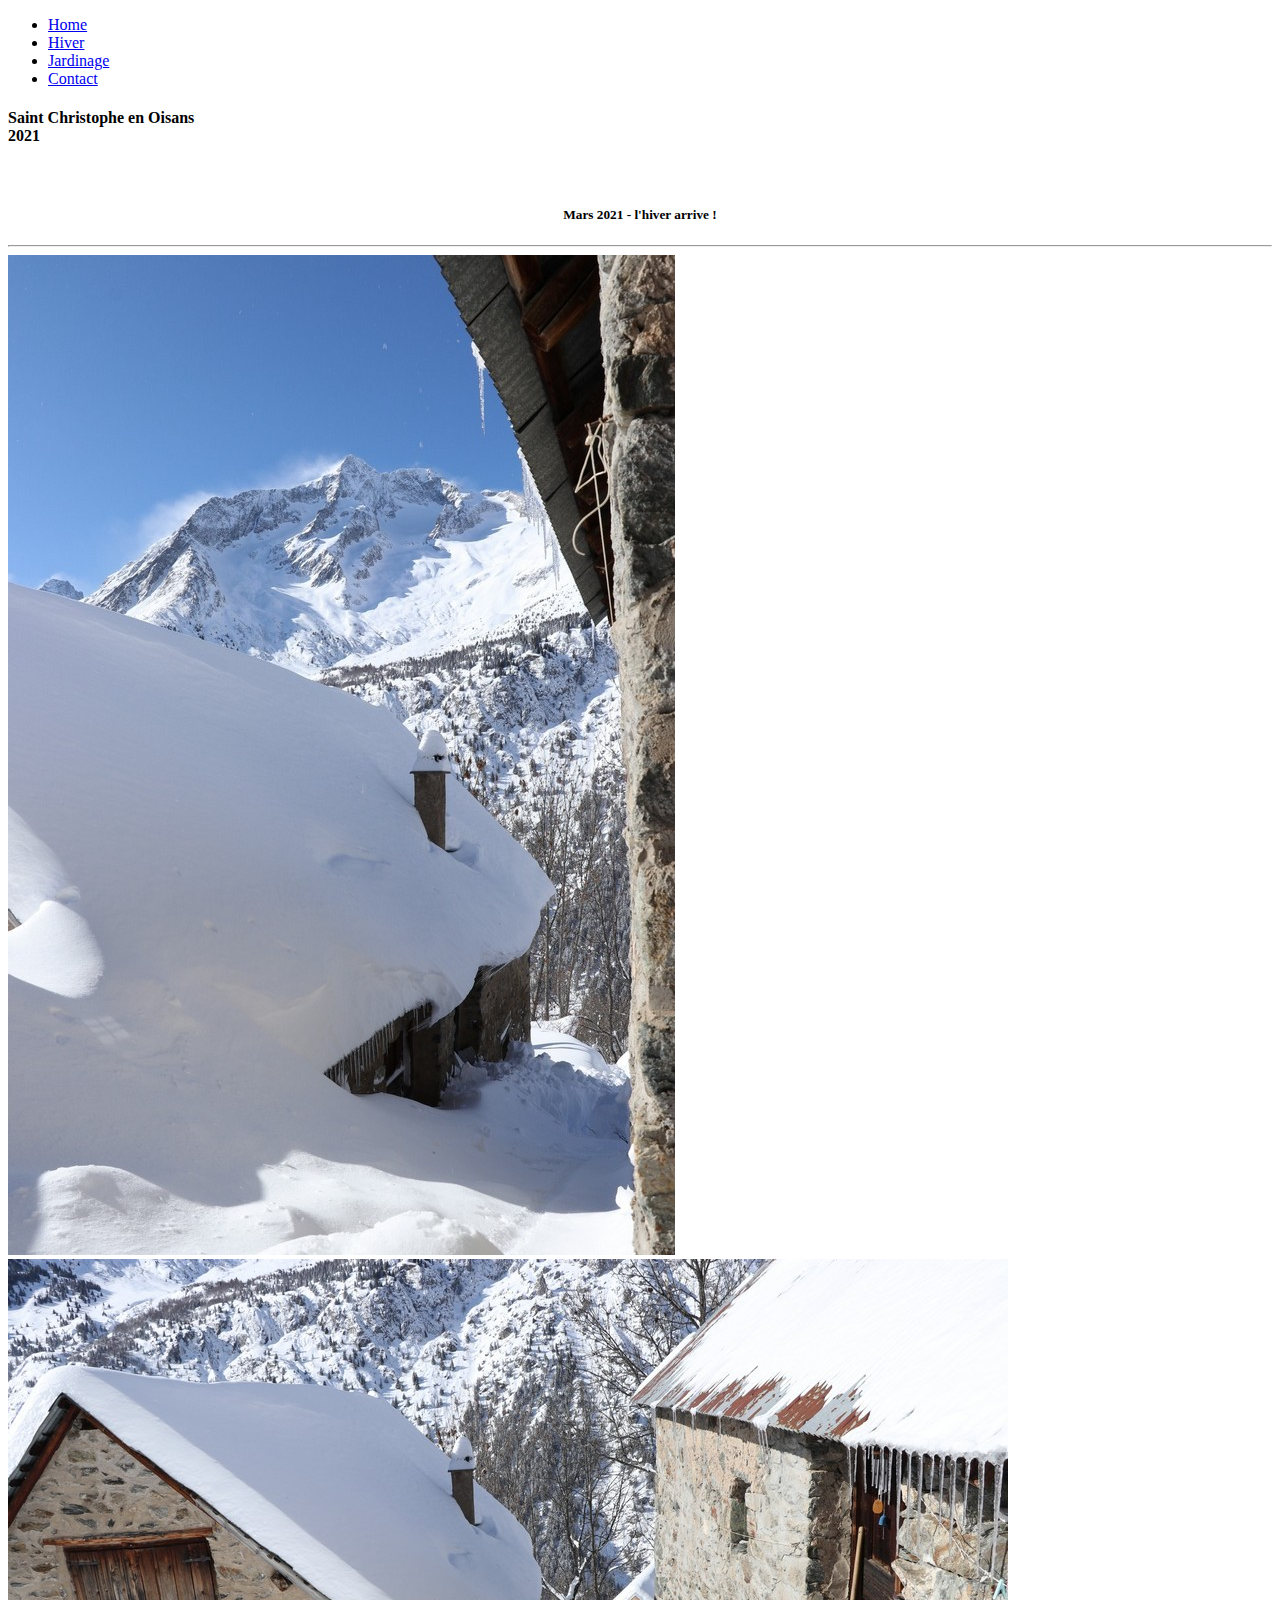
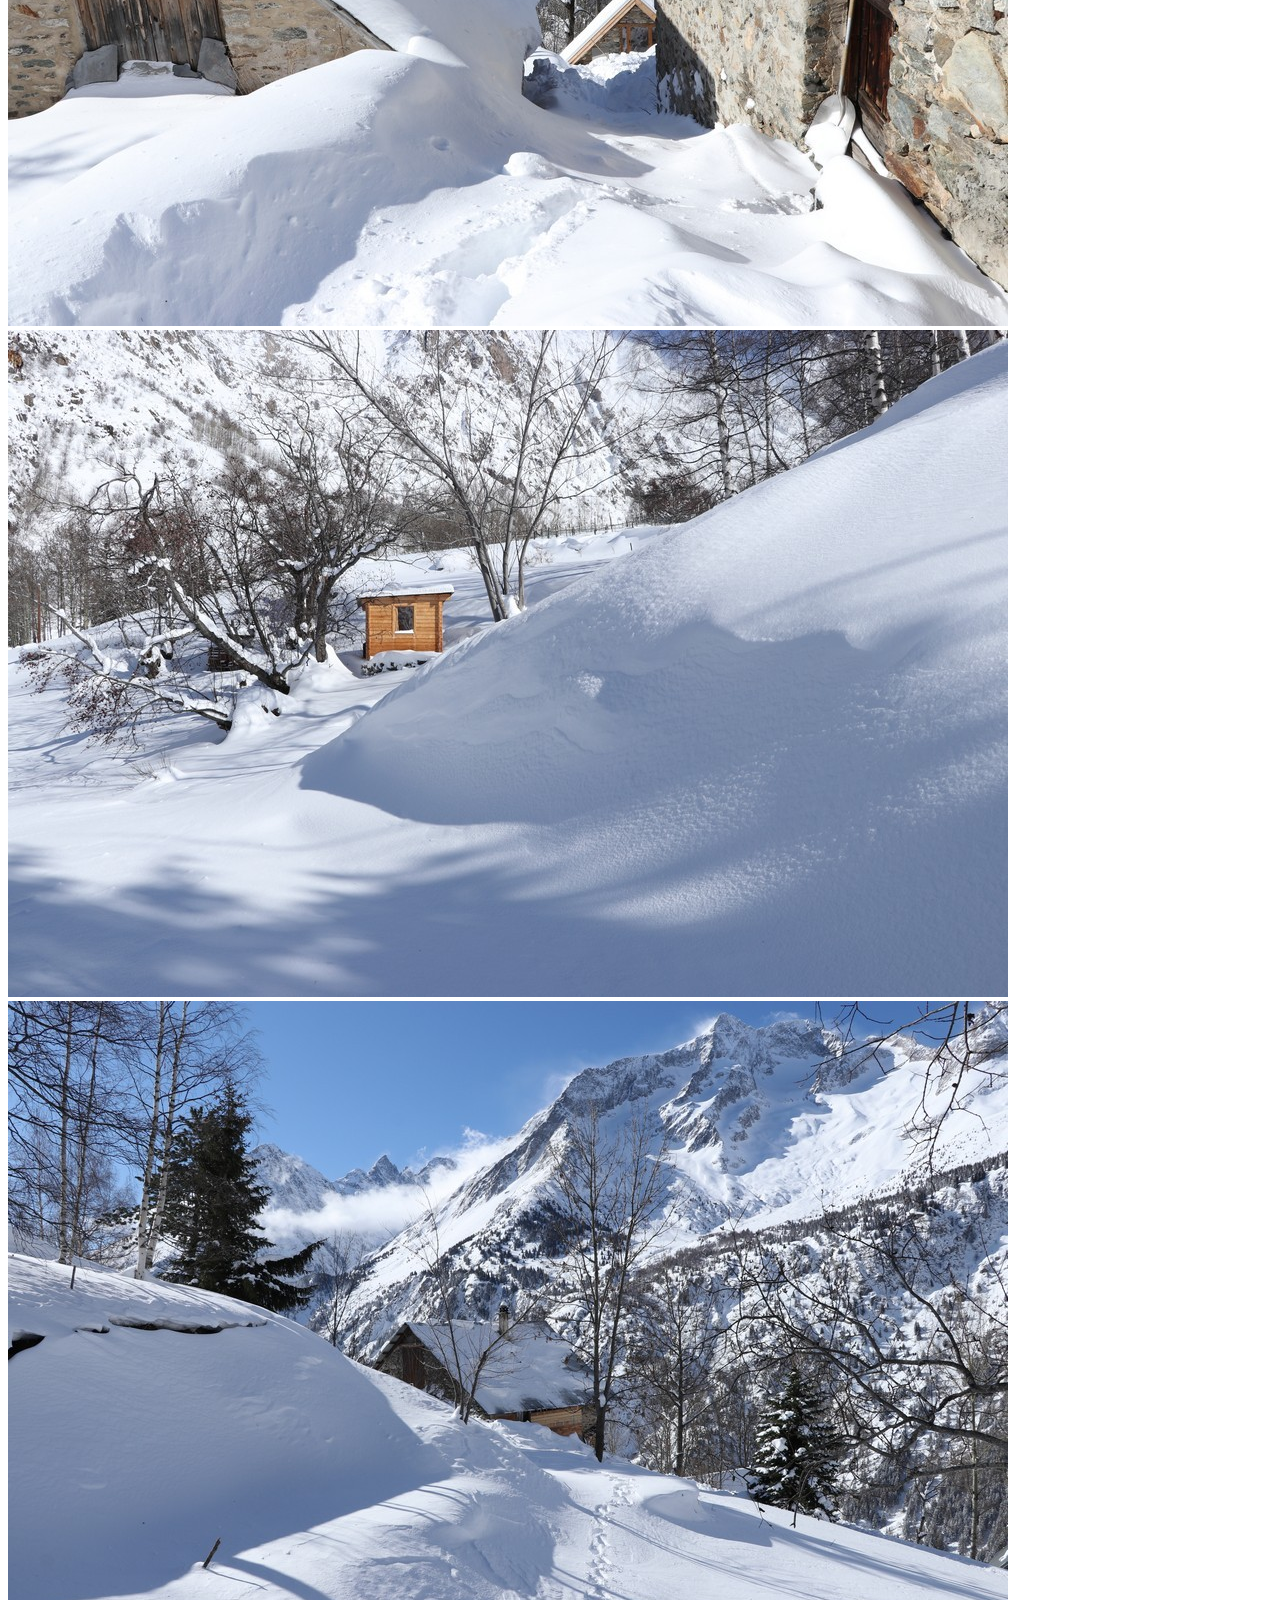
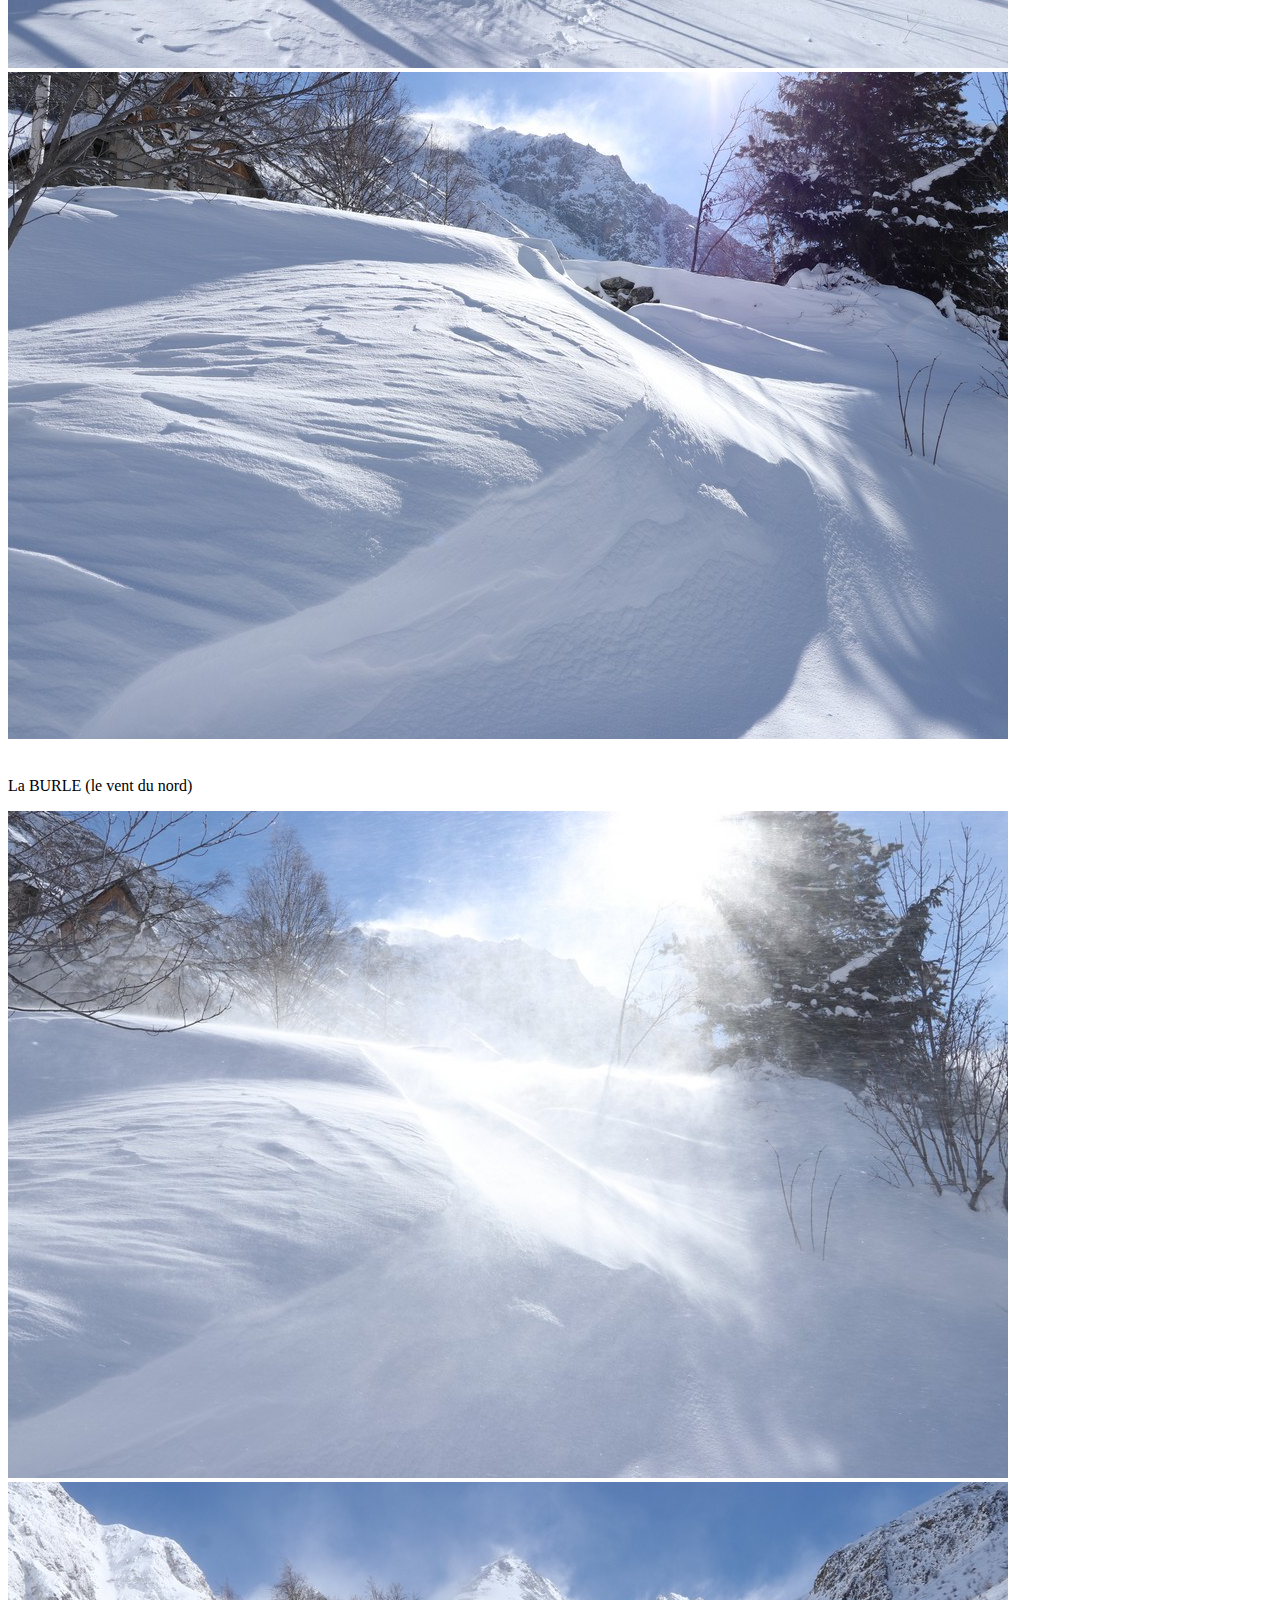
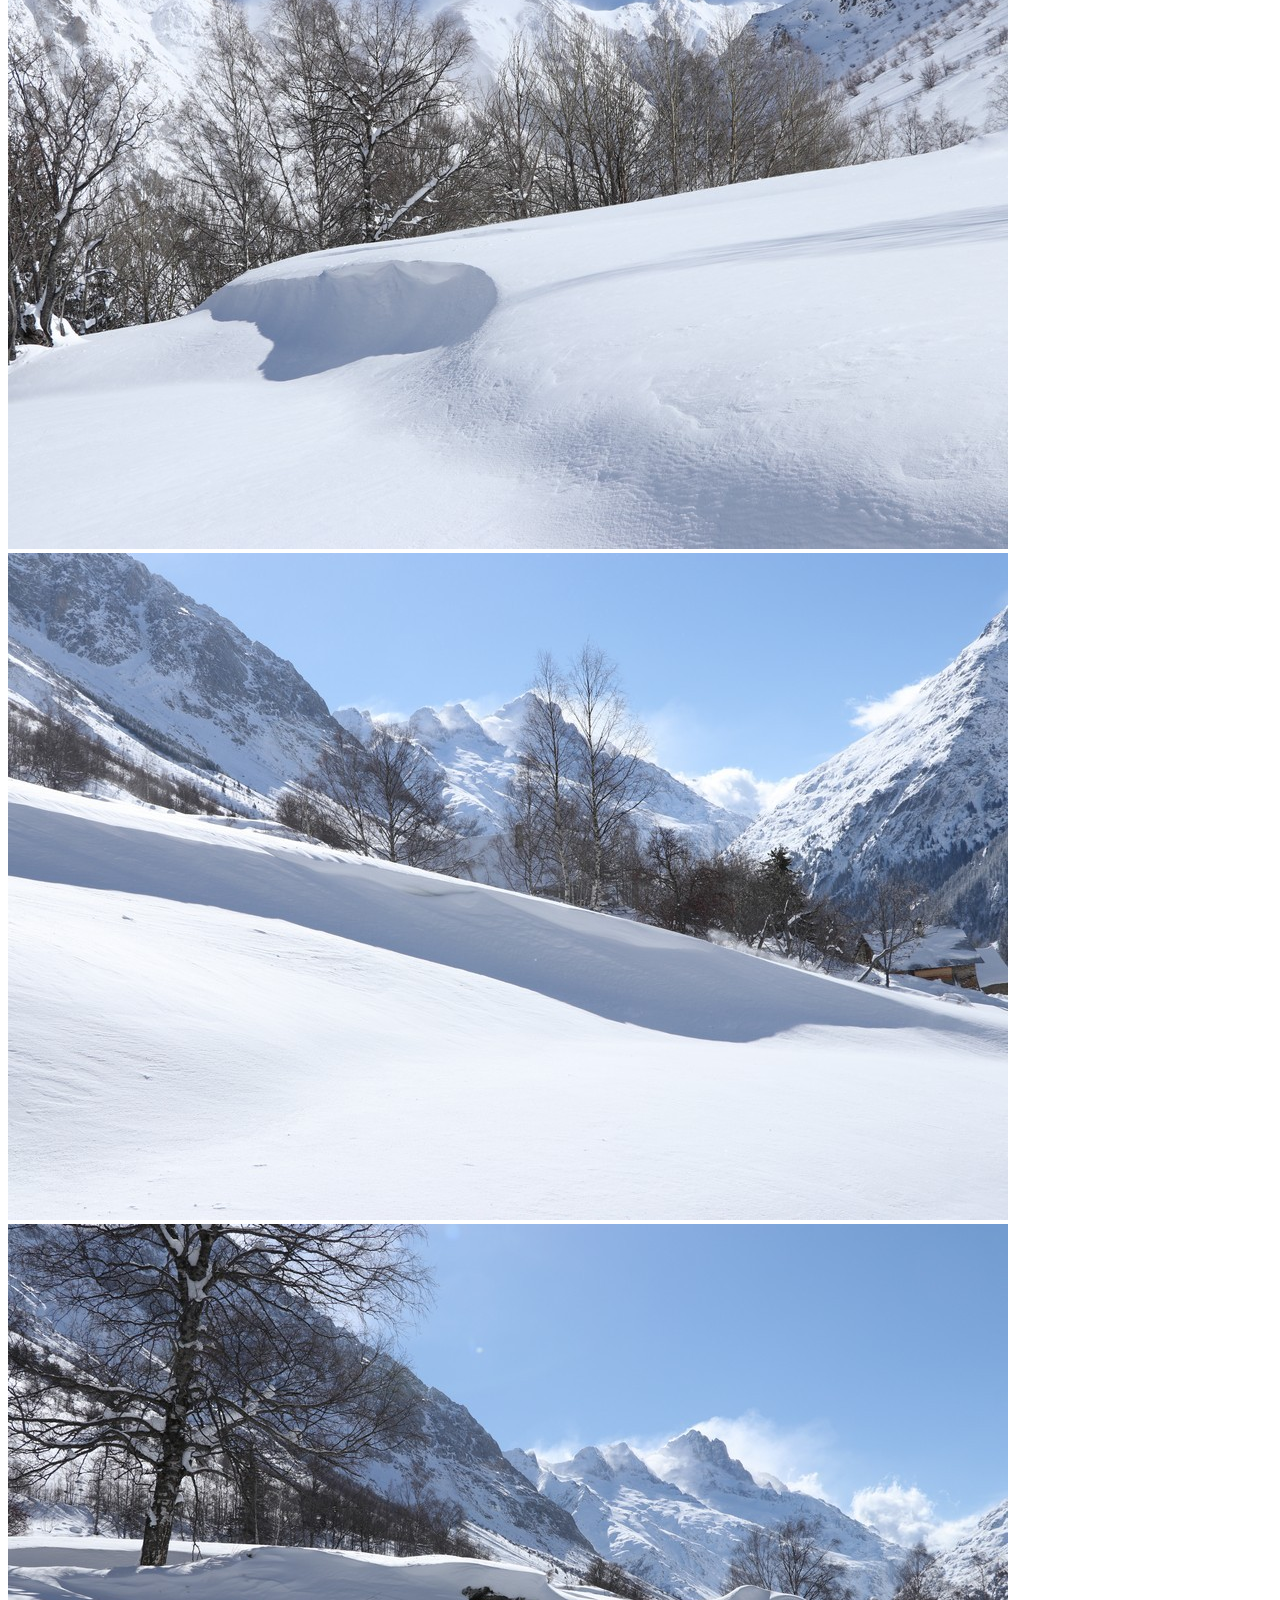
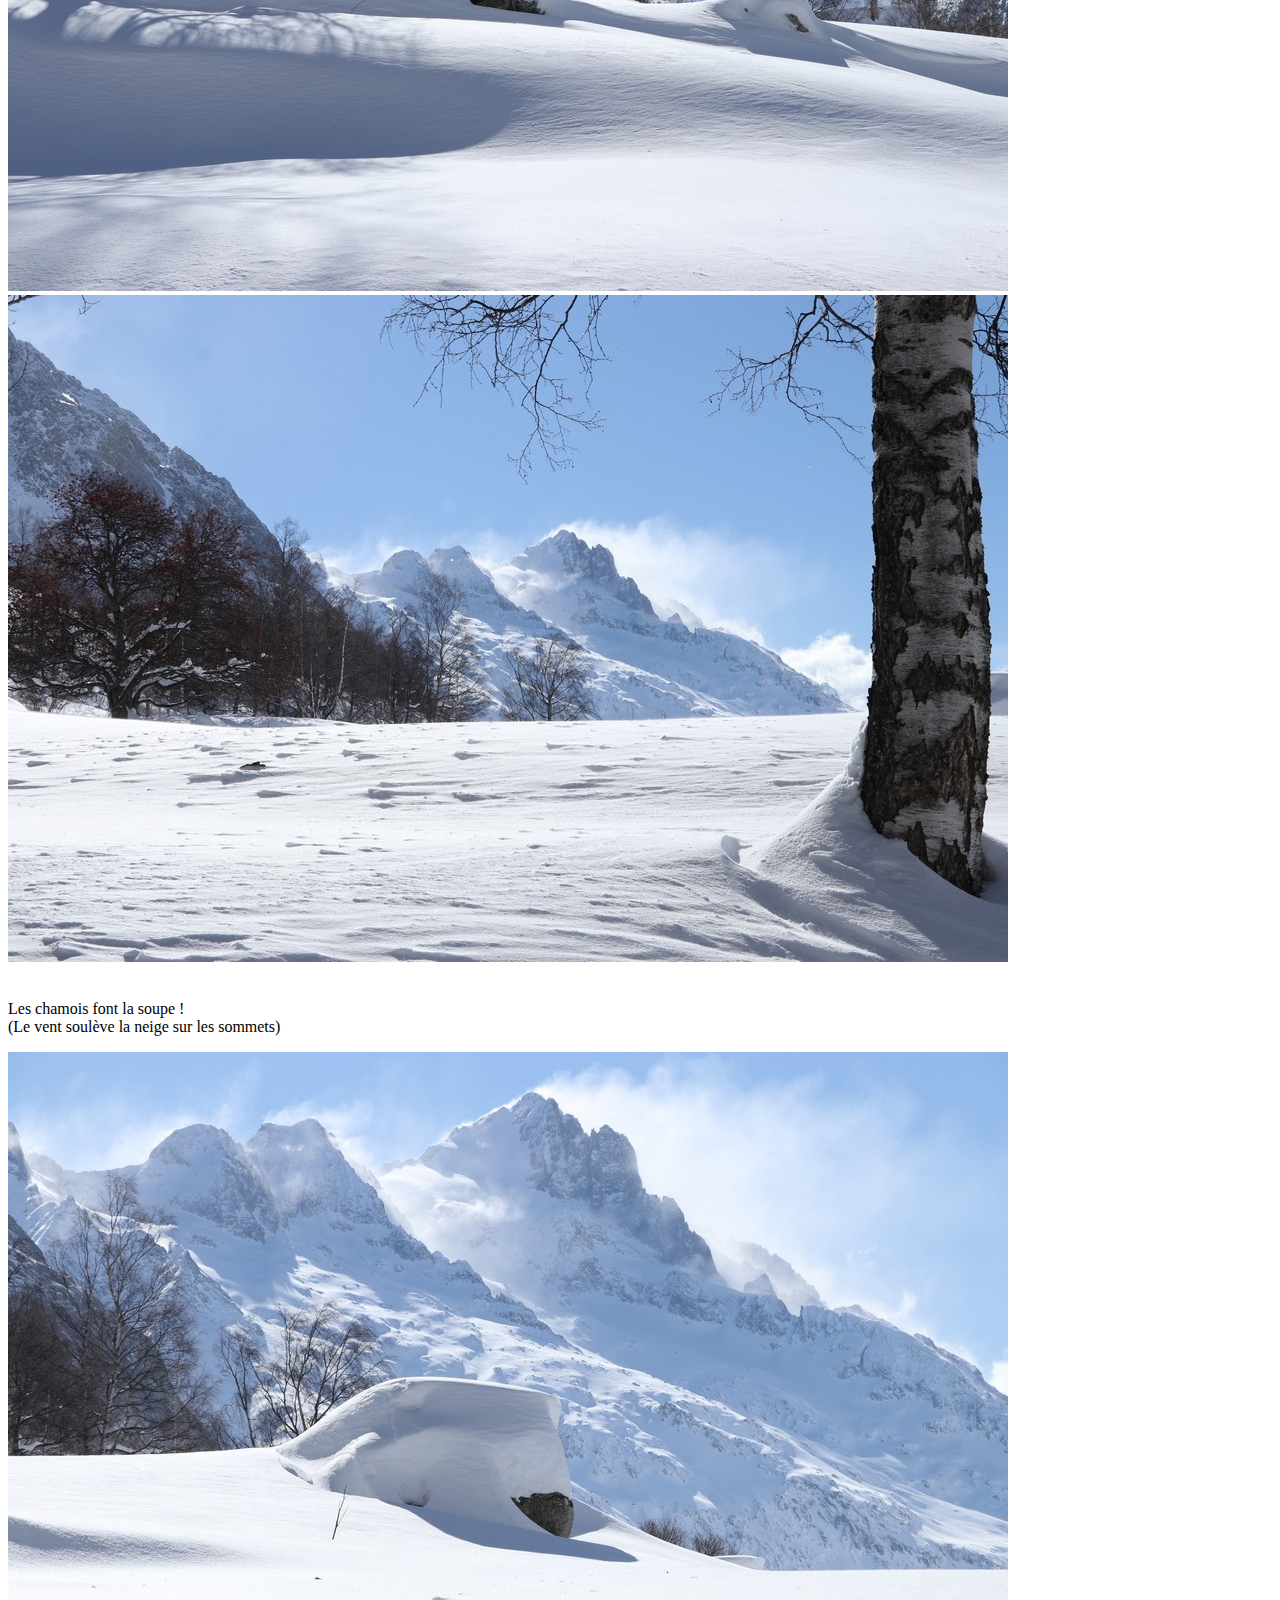
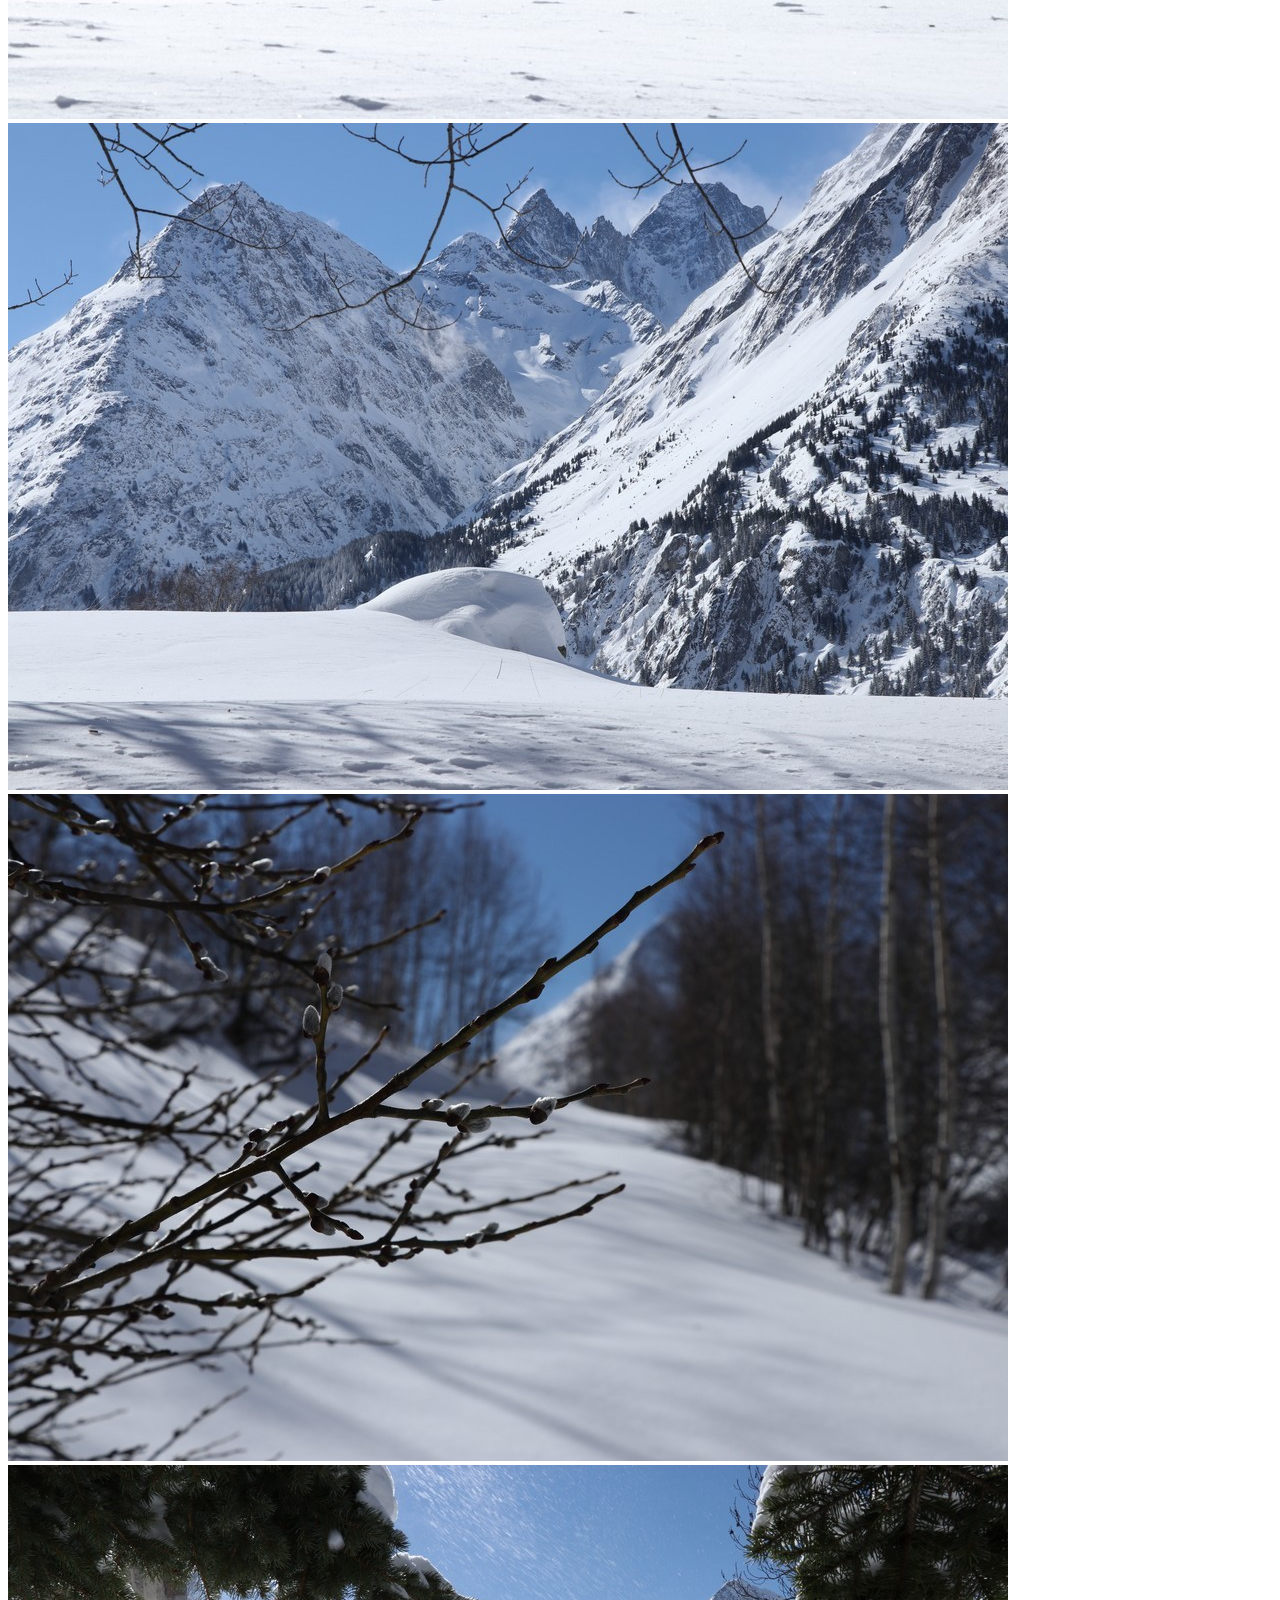
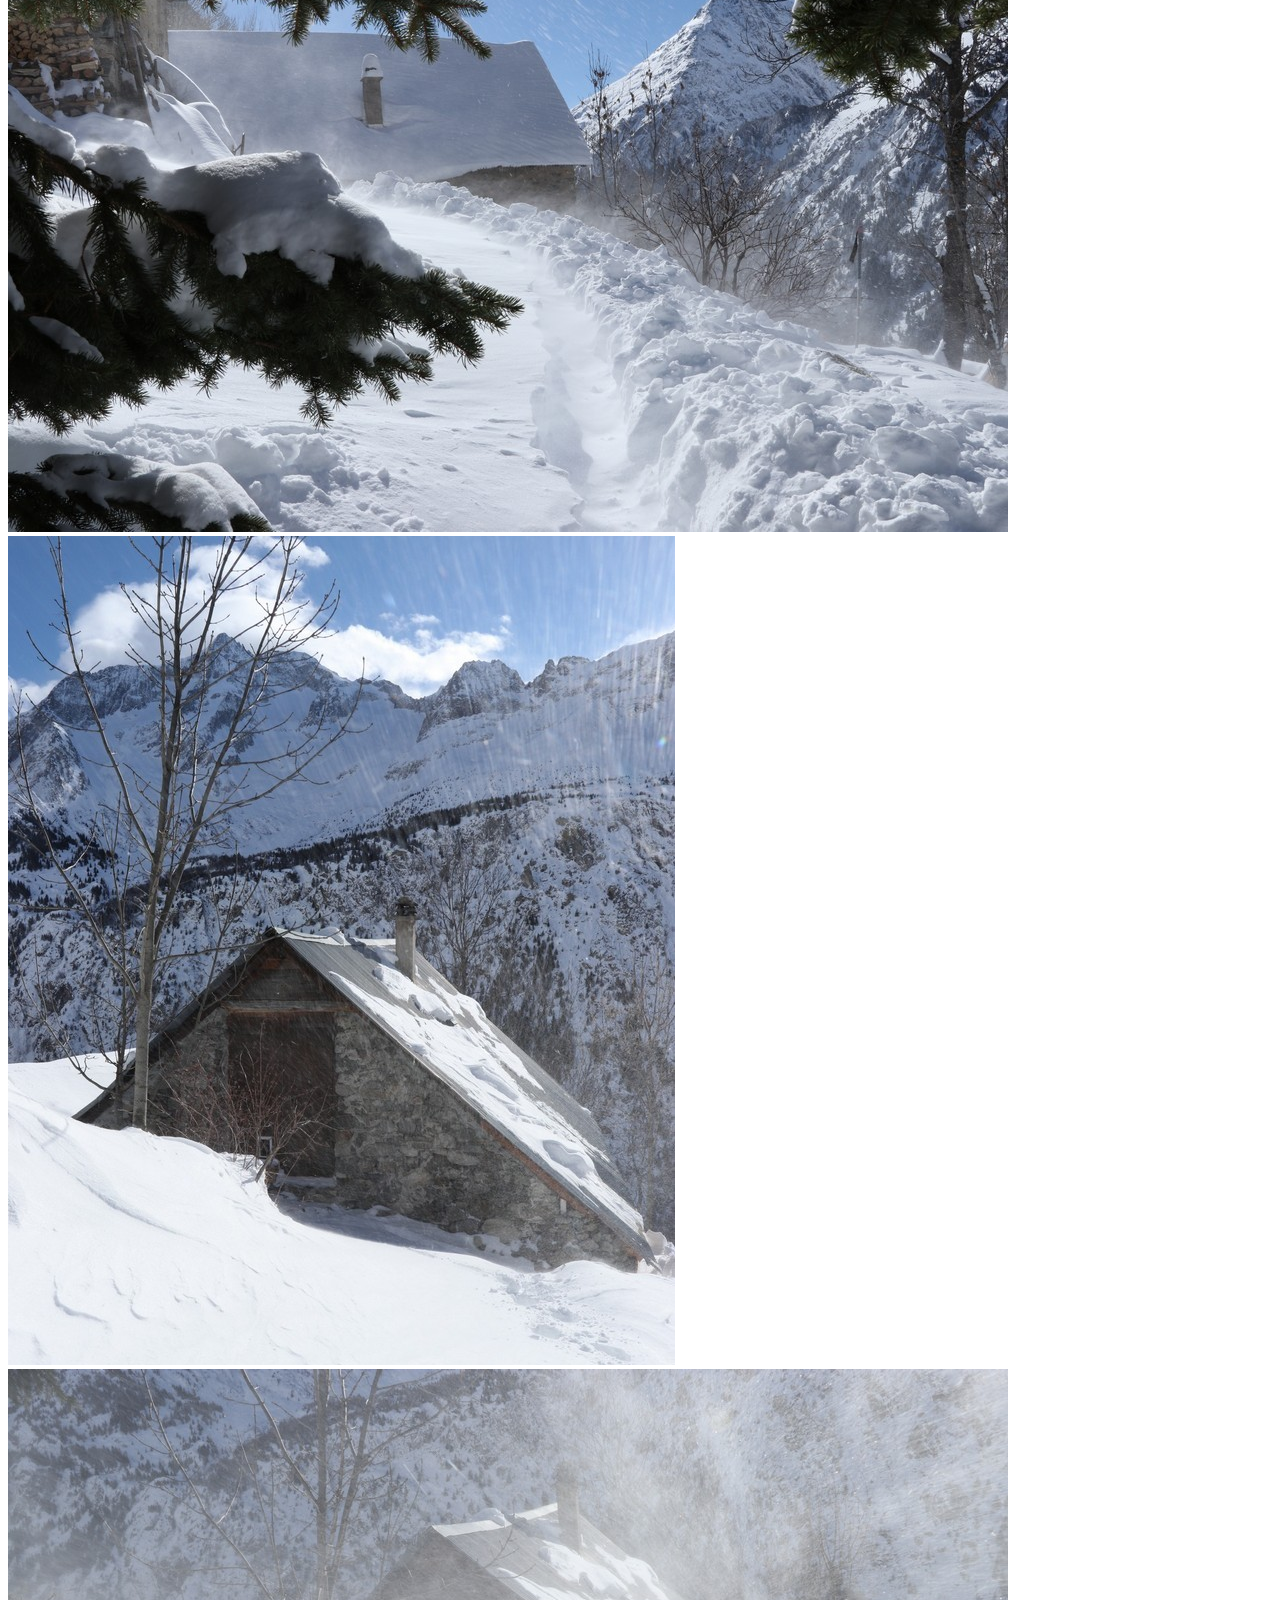
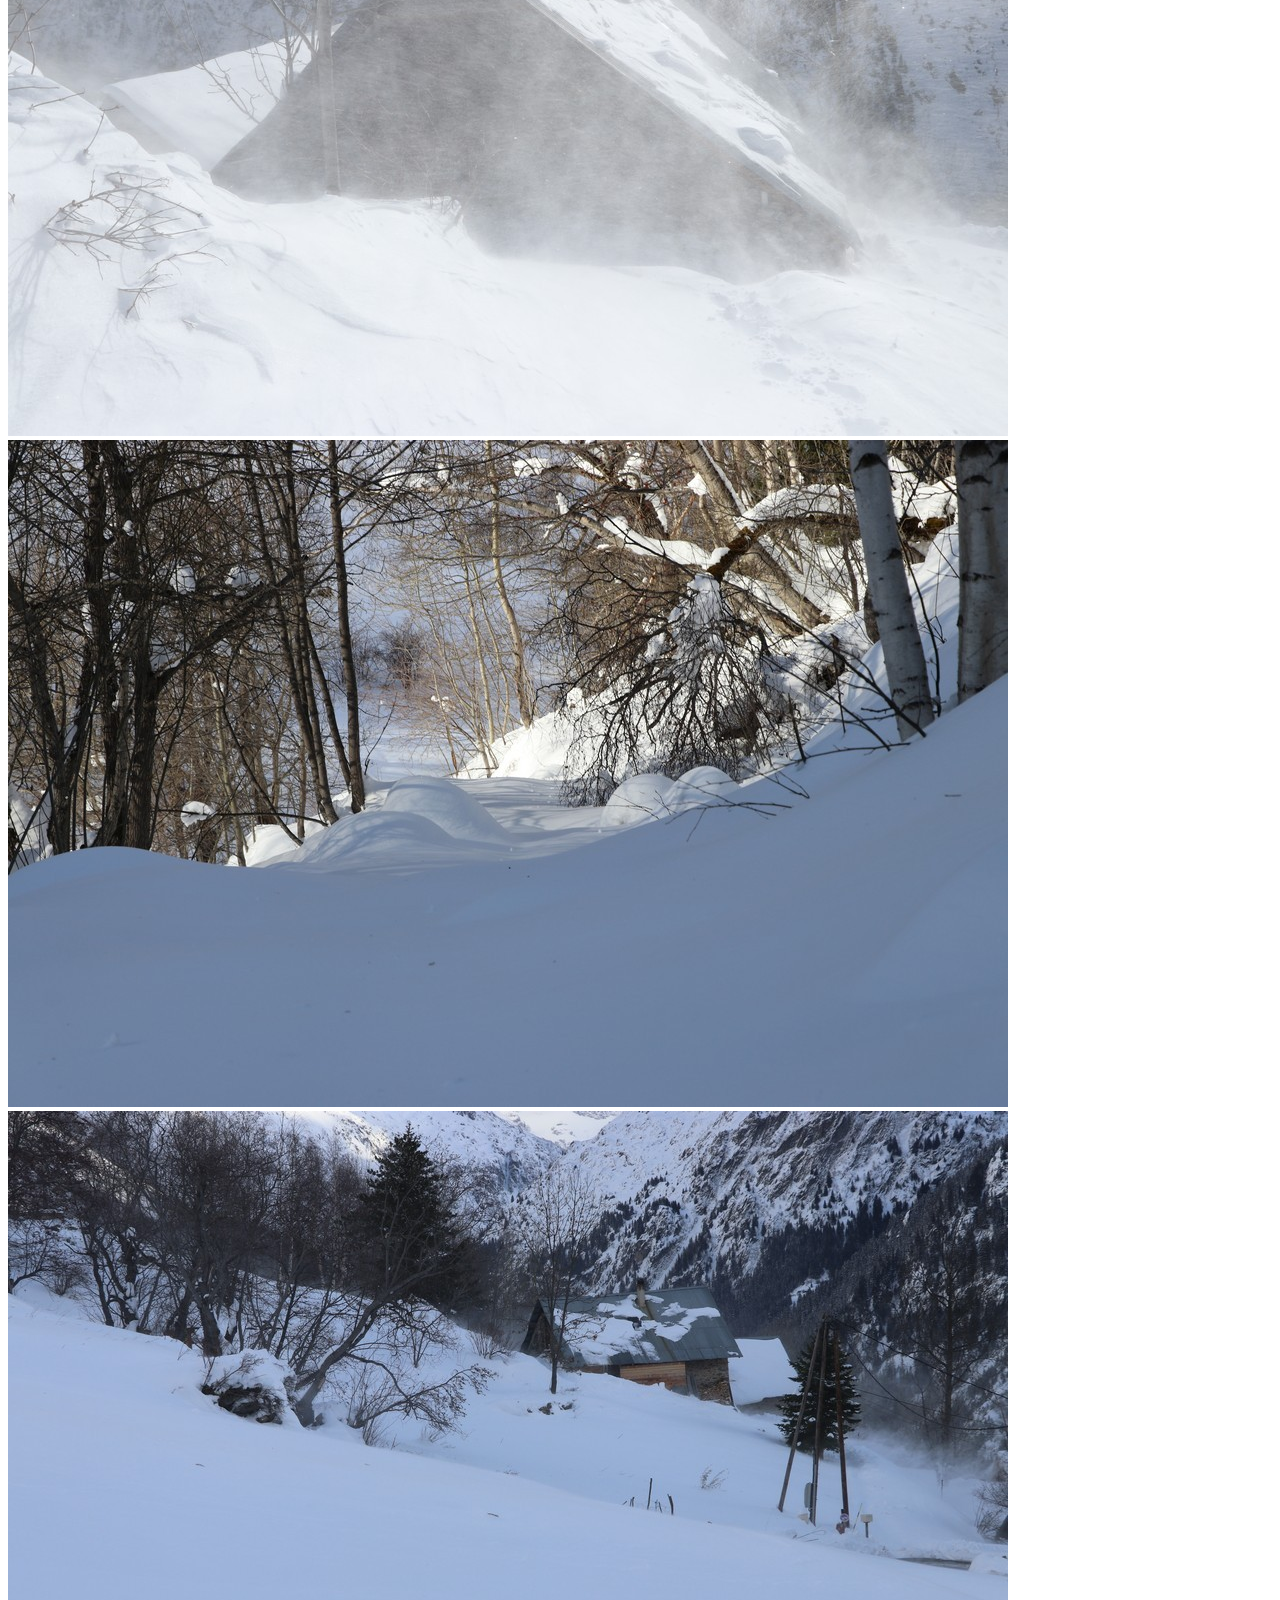
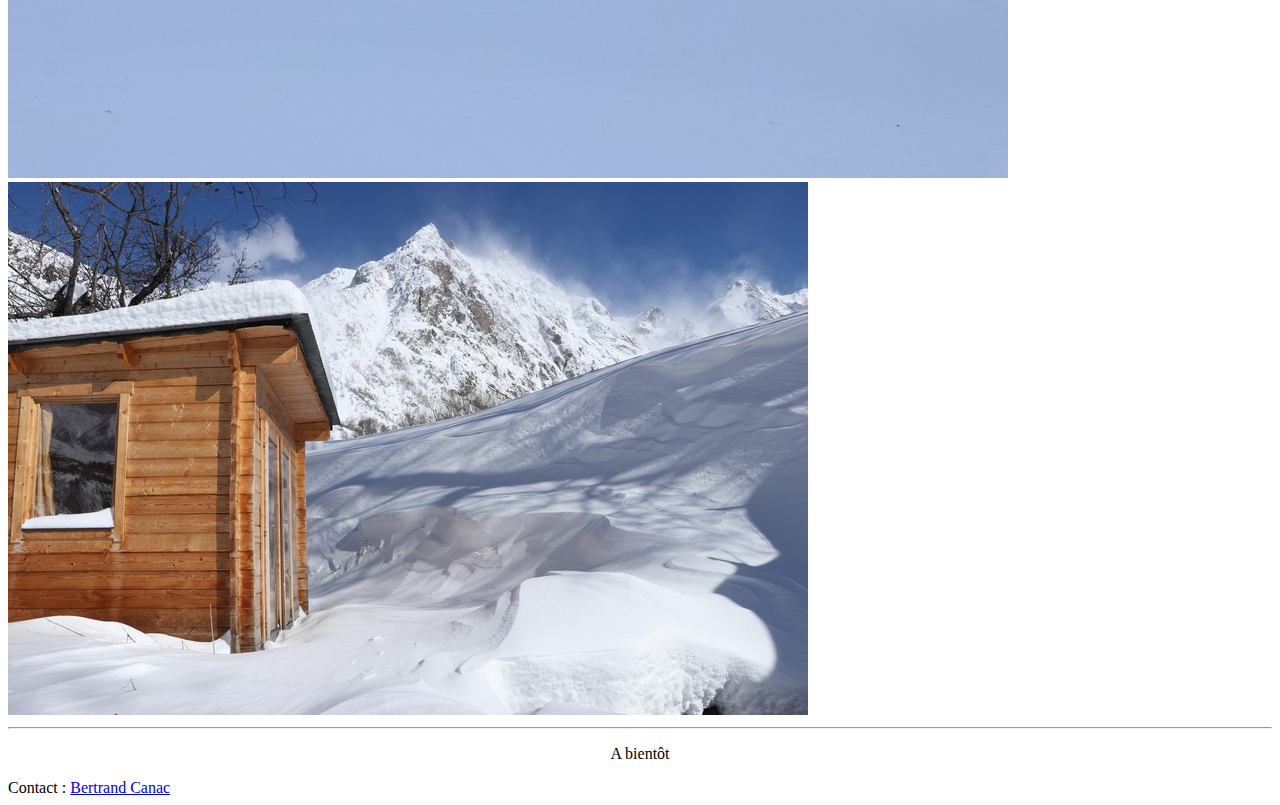
==== hiver.html @ cbe98013 "Add files via upload" ====
<!DOCTYPE html>
<html lang="en">
<head>

  <!-- Basic Page Needs
  –––––––––––––––––––––––––––––––––––––––––––––––––– -->
  <meta charset="utf-8">
  <title>Hiver</title>
  <meta name="description" content="">
  <meta name="author" content="">

  <!-- Mobile Specific Metas
  –––––––––––––––––––––––––––––––––––––––––––––––––– -->
  <meta name="viewport" content="width=device-width, initial-scale=1">

  <!-- FONT
  –––––––––––––––––––––––––––––––––––––––––––––––––– -->
  <link href="//fonts.googleapis.com/css?family=Raleway:400,300,600" rel="stylesheet" type="text/css">

  <!-- CSS
  –––––––––––––––––––––––––––––––––––––––––––––––––– -->
  <link rel="stylesheet" href="css/normalize.css">
  <link rel="stylesheet" href="css/skeleton.css">
  <link rel="stylesheet" href="css/style.css">

  <!-- Favicon
  –––––––––––––––––––––––––––––––––––––––––––––––––– -->
  <link rel="icon" type="image/png" href="images/favicon.png">

</head>
<body>

  <!-- Primary Page Layout
  –––––––––––––––––––––––––––––––––––––––––––––––––– -->
  <!-- <div class="container">
    <div class="row">
      <div class="one-half column" style="margin-top: 25%">
        <h4>Basic Page</h4>
        <p>This index.html page is a placeholder with the CSS, font and favicon. It's just waiting for you to add some content! If you need some help hit up the <a href="http://www.getskeleton.com">Skeleton documentation</a>.</p>
      </div>
    </div>
  </div> -->
  <header>
    <div class="band navigation">
      <nav class="container primary">
          <div class="twelve columns">
              <ul>
                  <li><a href="index.html">Home</a></li>
                  <li><a href="hiver.html">Hiver</a></li>
                  <li><a href="jardin.html">Jardinage</a></li>
                  <li><a href="#">Contact</a></li>
              </ul>
          </div>
      </nav>
  </div>
      <div class="row">
          <h4 class="hero-heading">Saint Christophe en Oisans
            <br>2021</h4>
          
    </header>
  </div>
  <div class="container" style="text-align: center;"> 
    <div class="row">
      <p>&nbsp;</p>
<h5>Mars 2021 - l'hiver arrive !</h5>
</div>
<hr>
</div>

    <div class="container">
      <div class="row">
        <div class="twelve columns">
          <img class="u-max-full-width" src="images/a1.jpg">
        </div>
      </div>
      <div class="row">
        <div class="twelve columns">
          <img class="u-max-full-width" src="images/a2.jpg">
        </div>
      </div>
      <div class="row">
        <div class="twelve columns">
          <img class="u-max-full-width" src="images/a3.jpg">
        </div>
      </div>
      <div class="row">
        <div class="twelve columns">
          <img class="u-max-full-width" src="images/a6.jpg">
        </div>
      </div>
      <div class="row">
        <div class="twelve columns">
          <img class="u-max-full-width" src="images/a8.jpg">
        </div>
      </div>
      <div class="row">
        <div class="two columns">
<p>&nbsp;
<br>La BURLE (le vent du nord)
</p>
        </div>
        <div class="ten columns">
          <img class="u-max-full-width" src="images/a10.jpg">
        </div>
      </div>
      <div class="row">
        <div class="twelve columns">
          <img class="u-max-full-width" src="images/a14.jpg">
        </div>
      </div>
      <div class="row">
        <div class="twelve columns">
          <img class="u-max-full-width" src="images/a15.jpg">
        </div>
      </div>
      <div class="row">
        <div class="twelve columns">
          <img class="u-max-full-width" src="images/a16.jpg">
        </div>
      </div>
      <div class="row">
        <div class="ten columns">
          <img class="u-max-full-width" src="images/a17.jpg">

        </div>
        <div class="two columns">
<p>&nbsp;
<br>Les chamois font la soupe !
  <br>(Le vent soulève la neige sur les sommets)
</p>
</div>
</div>
<div class="row">
  <div class="twelve columns">
    <img class="u-max-full-width" src="images/a18.jpg">
  </div>
</div>
<div class="row">
  <div class="twelve columns">
    <img class="u-max-full-width" src="images/a19.jpg">
  </div>
</div>
<div class="row">
  <div class="twelve columns">
    <img class="u-max-full-width" src="images/a20.jpg">
  </div>
</div>
<div class="row">
  <div class="twelve columns">
    <img class="u-max-full-width" src="images/a21.jpg">
  </div>
</div>
<div class="row">
  <div class="twelve columns">
    <img class="u-max-full-width" src="images/a22.jpg">
  </div>
</div>
<div class="row">
  <div class="twelve columns">
    <img class="u-max-full-width" src="images/a25.jpg">
  </div>
</div>
<div class="row">
  <div class="twelve columns">
    <img class="u-max-full-width" src="images/a29.jpg">
  </div>
</div>
<div class="row">
  <div class="twelve columns">
    <img class="u-max-full-width" src="images/a31.jpg">
  </div>
</div>
      <div class="row">

        <div class="twelve columns "><img class="u-max-full-width" src="images/h4.jpg"></div>
              </div>

      <div class="row" style="text-align: center;">
<hr><p>A bientôt</p>
        </div>
      </div>      
              </div>

      </div>
  </div>
  <footer>
    Contact : <a href="mailto:bertos@gmx.com">Bertrand Canac</a>
  </footer>
<!-- End Document
  –––––––––––––––––––––––––––––––––––––––––––––––––– -->
</body>
</html>
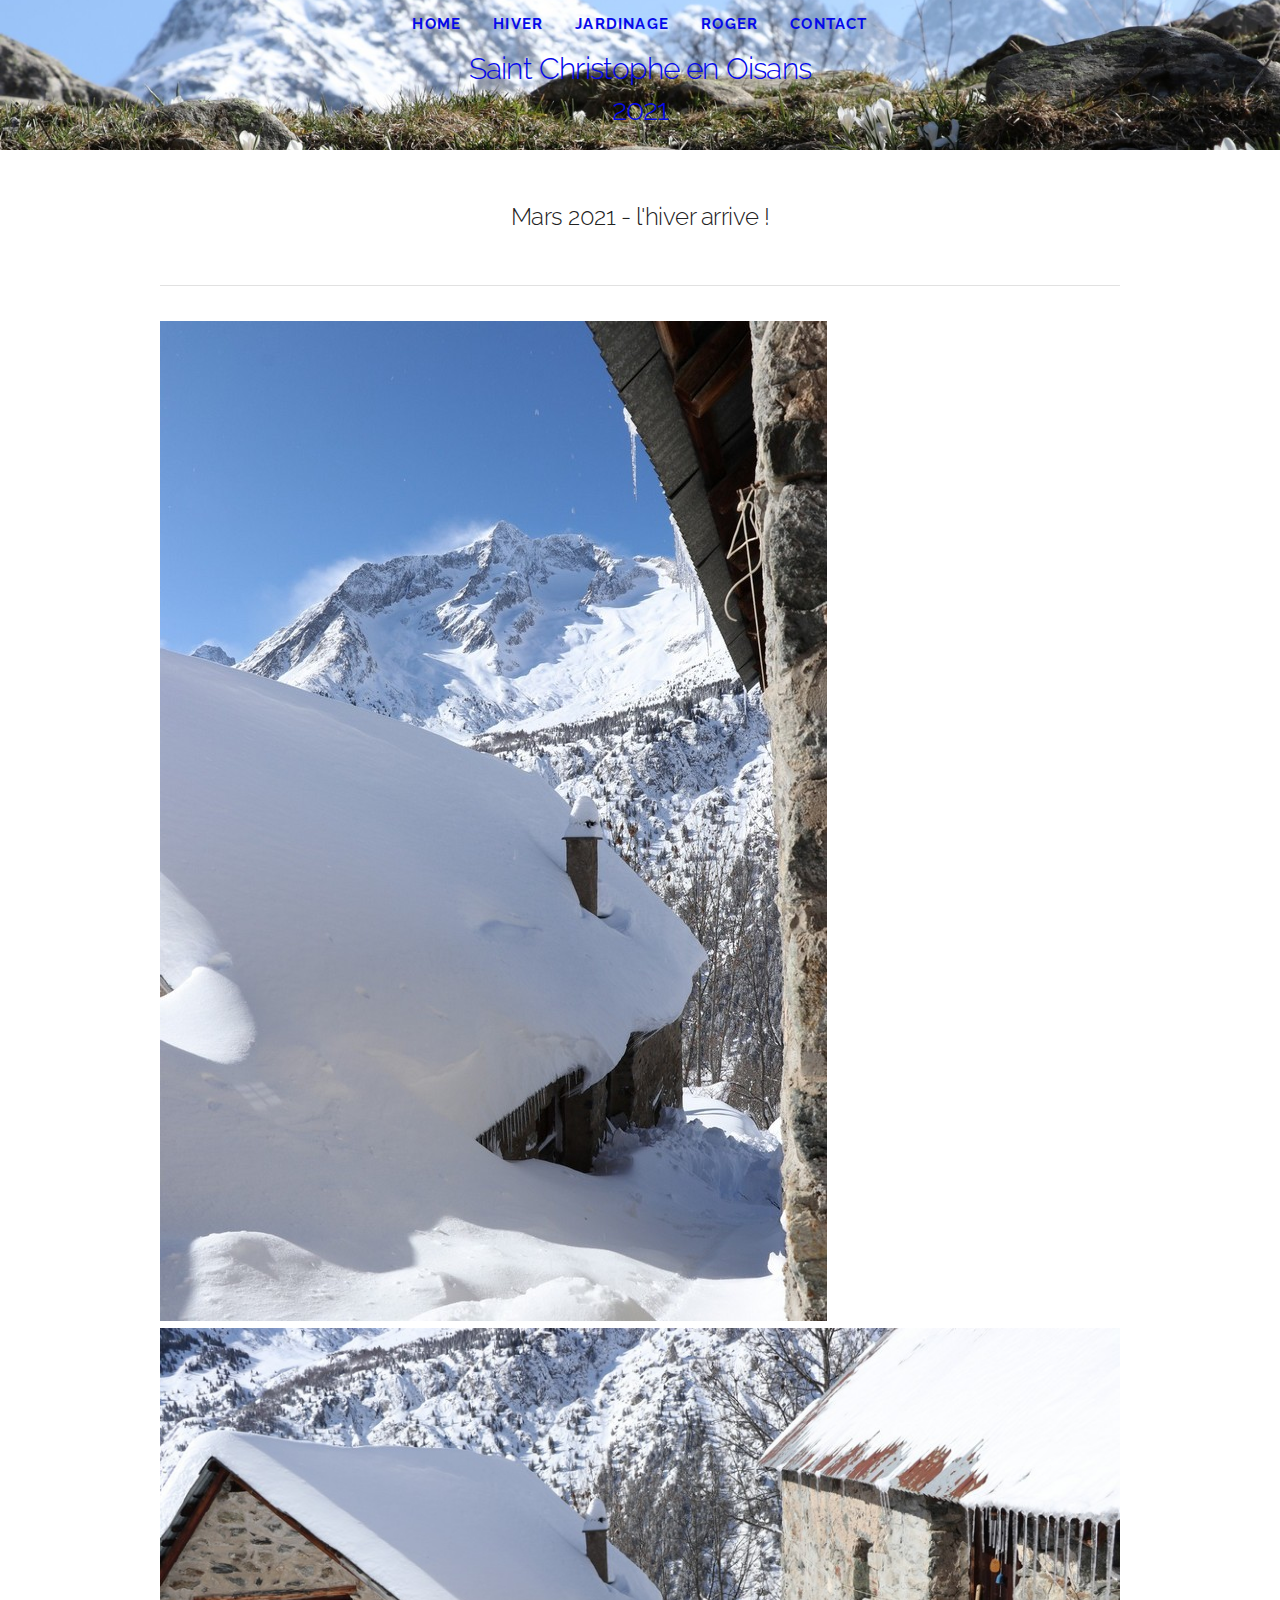
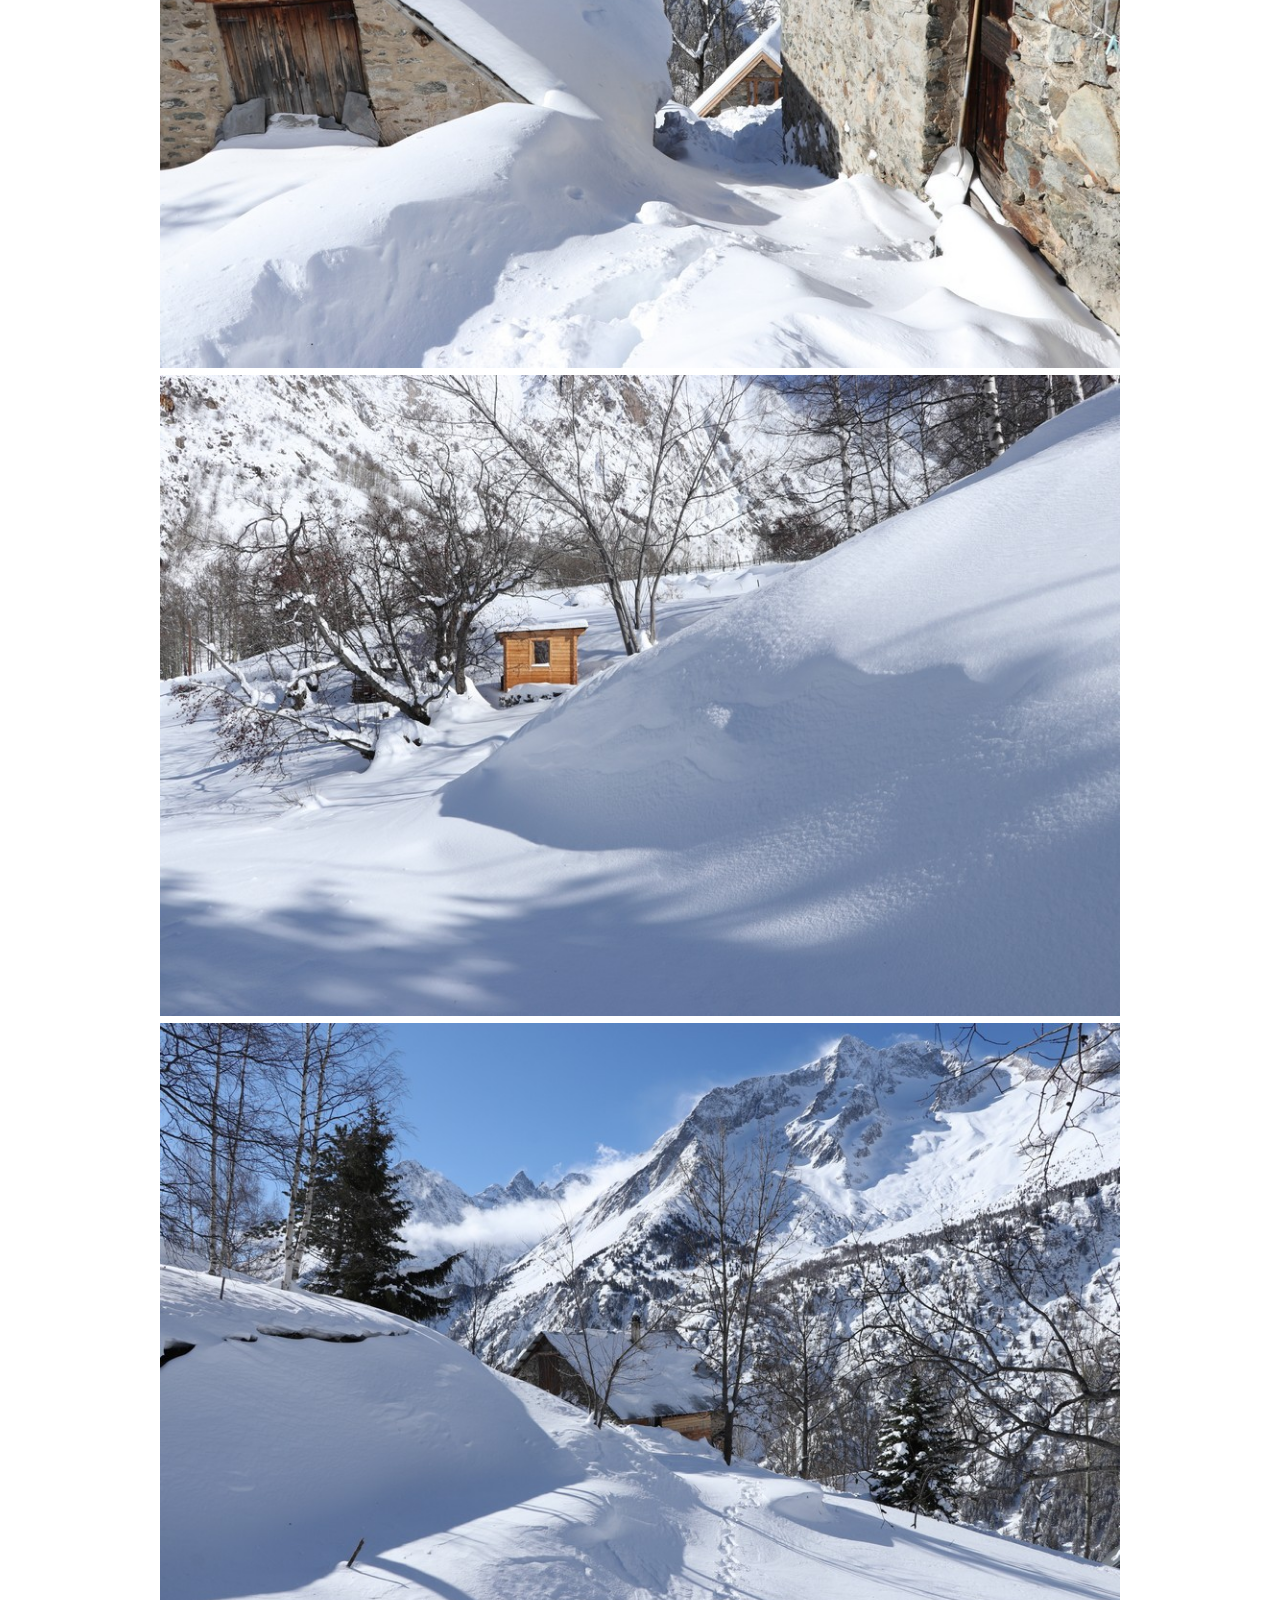
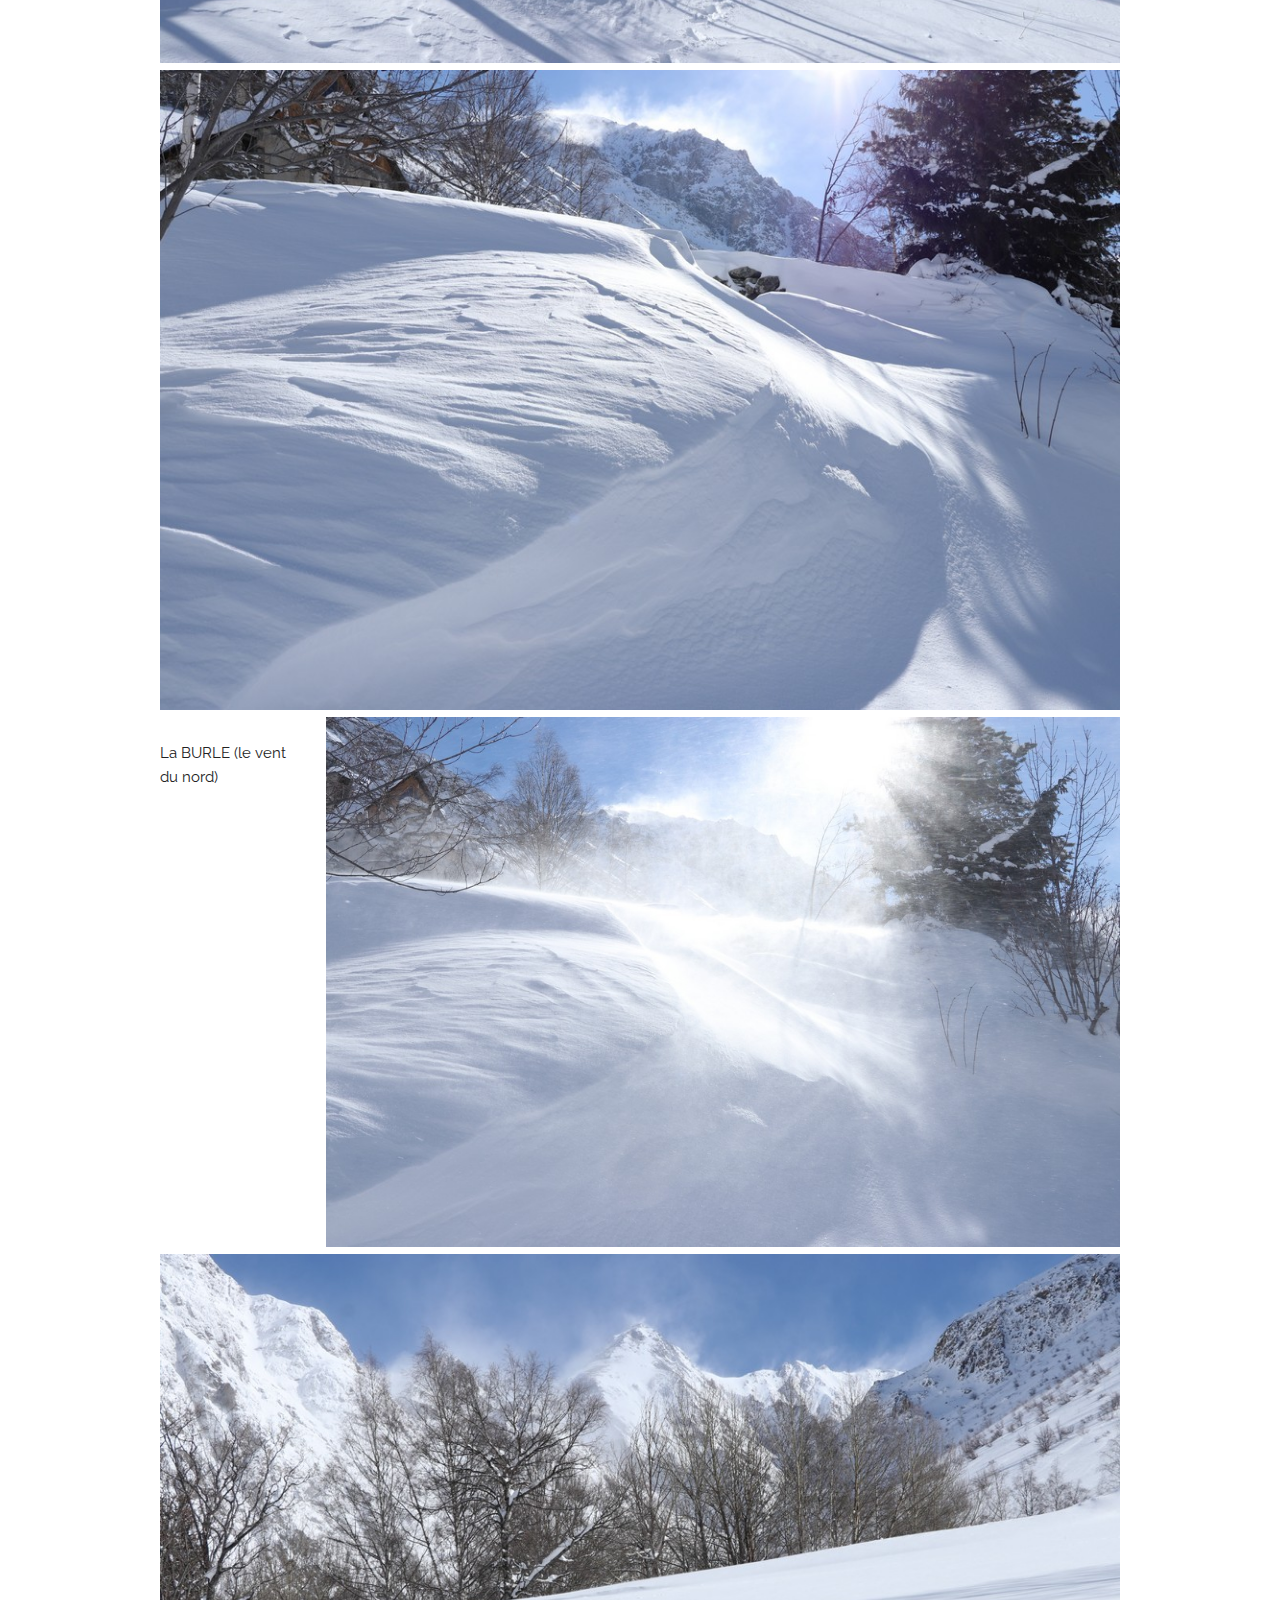
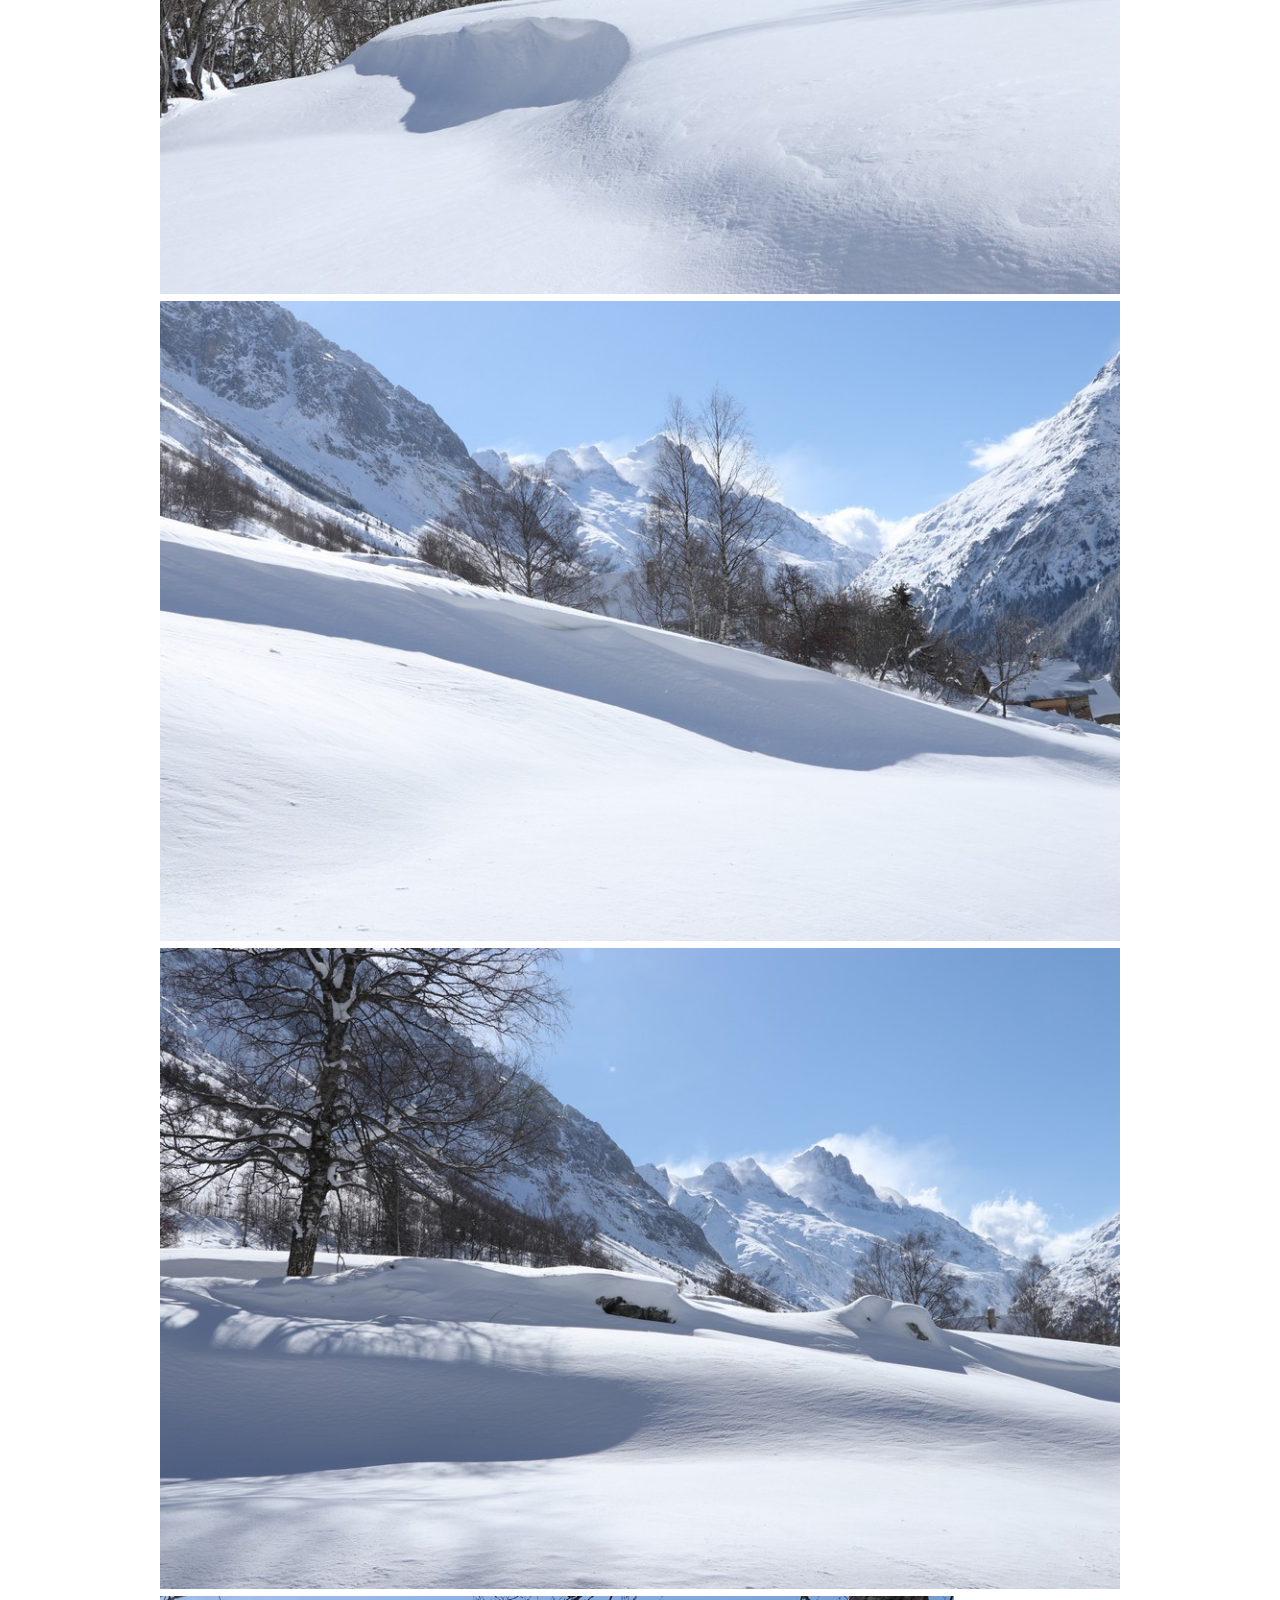
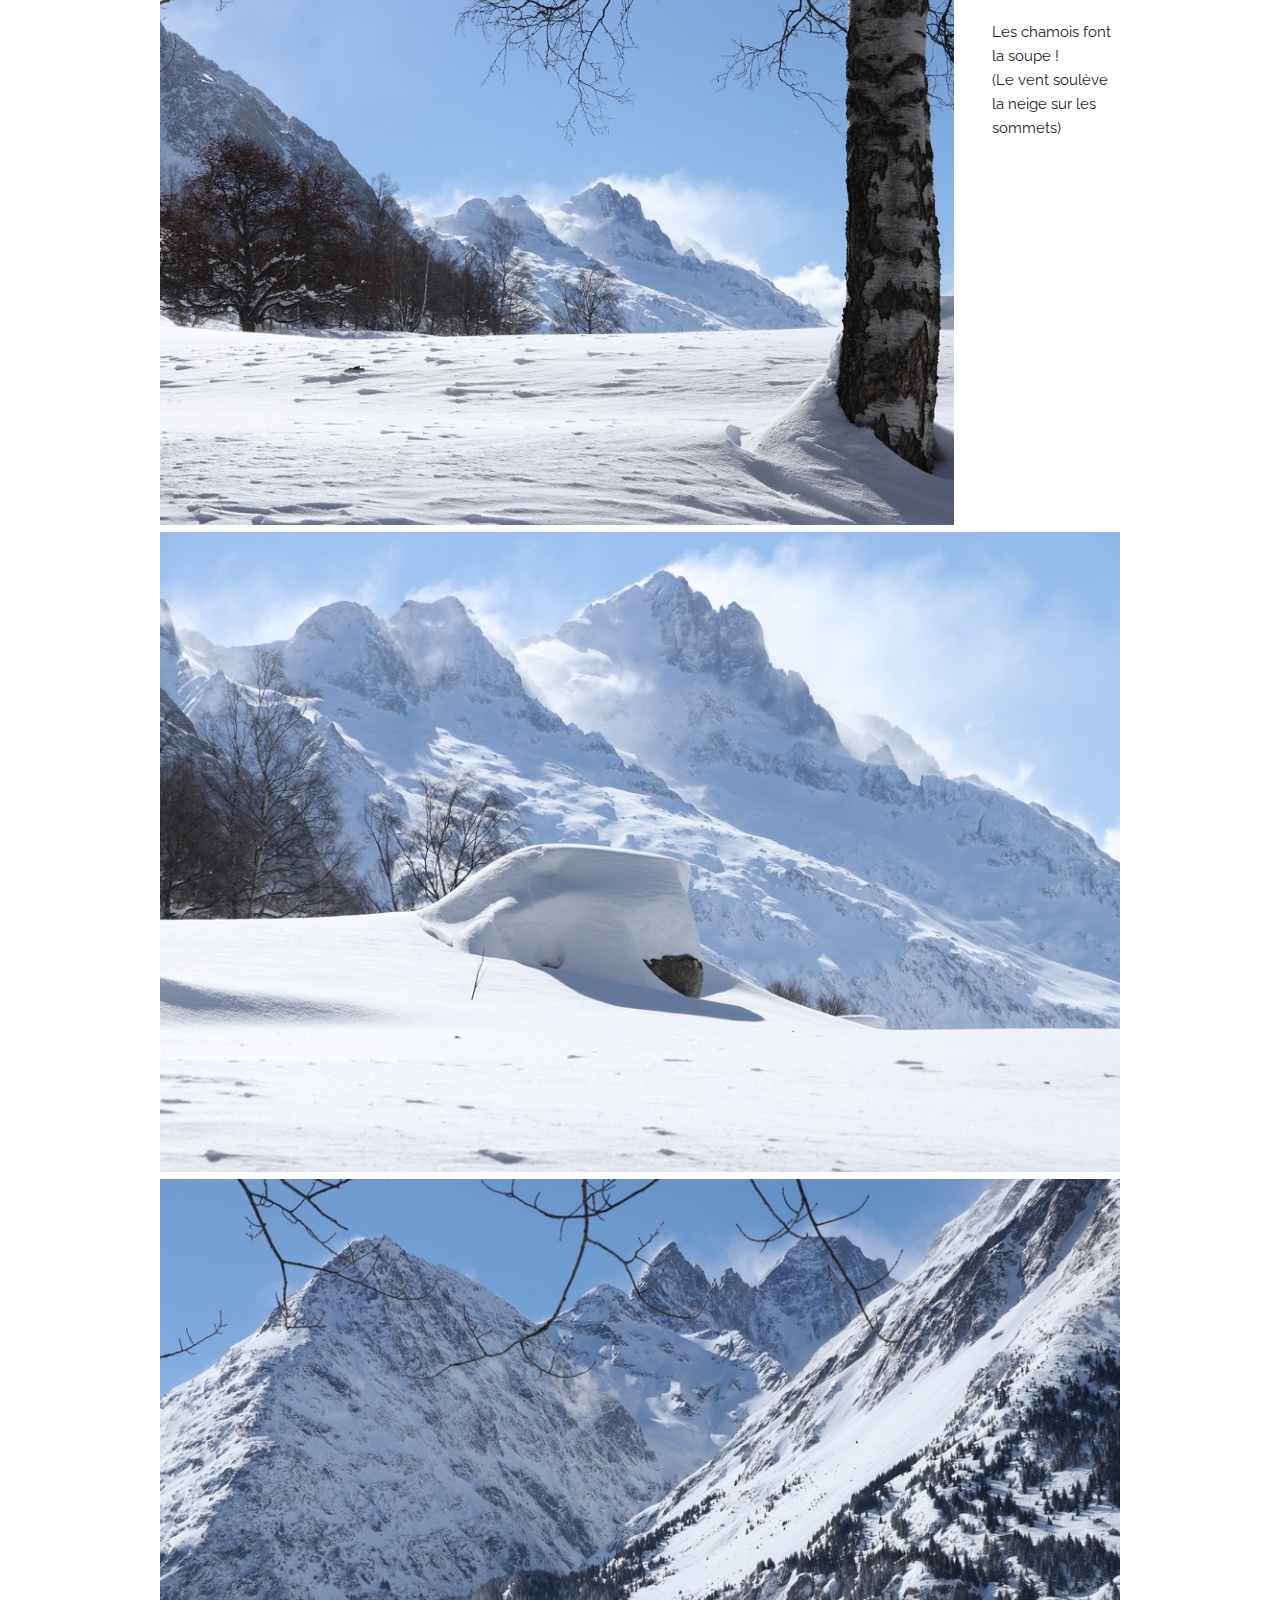
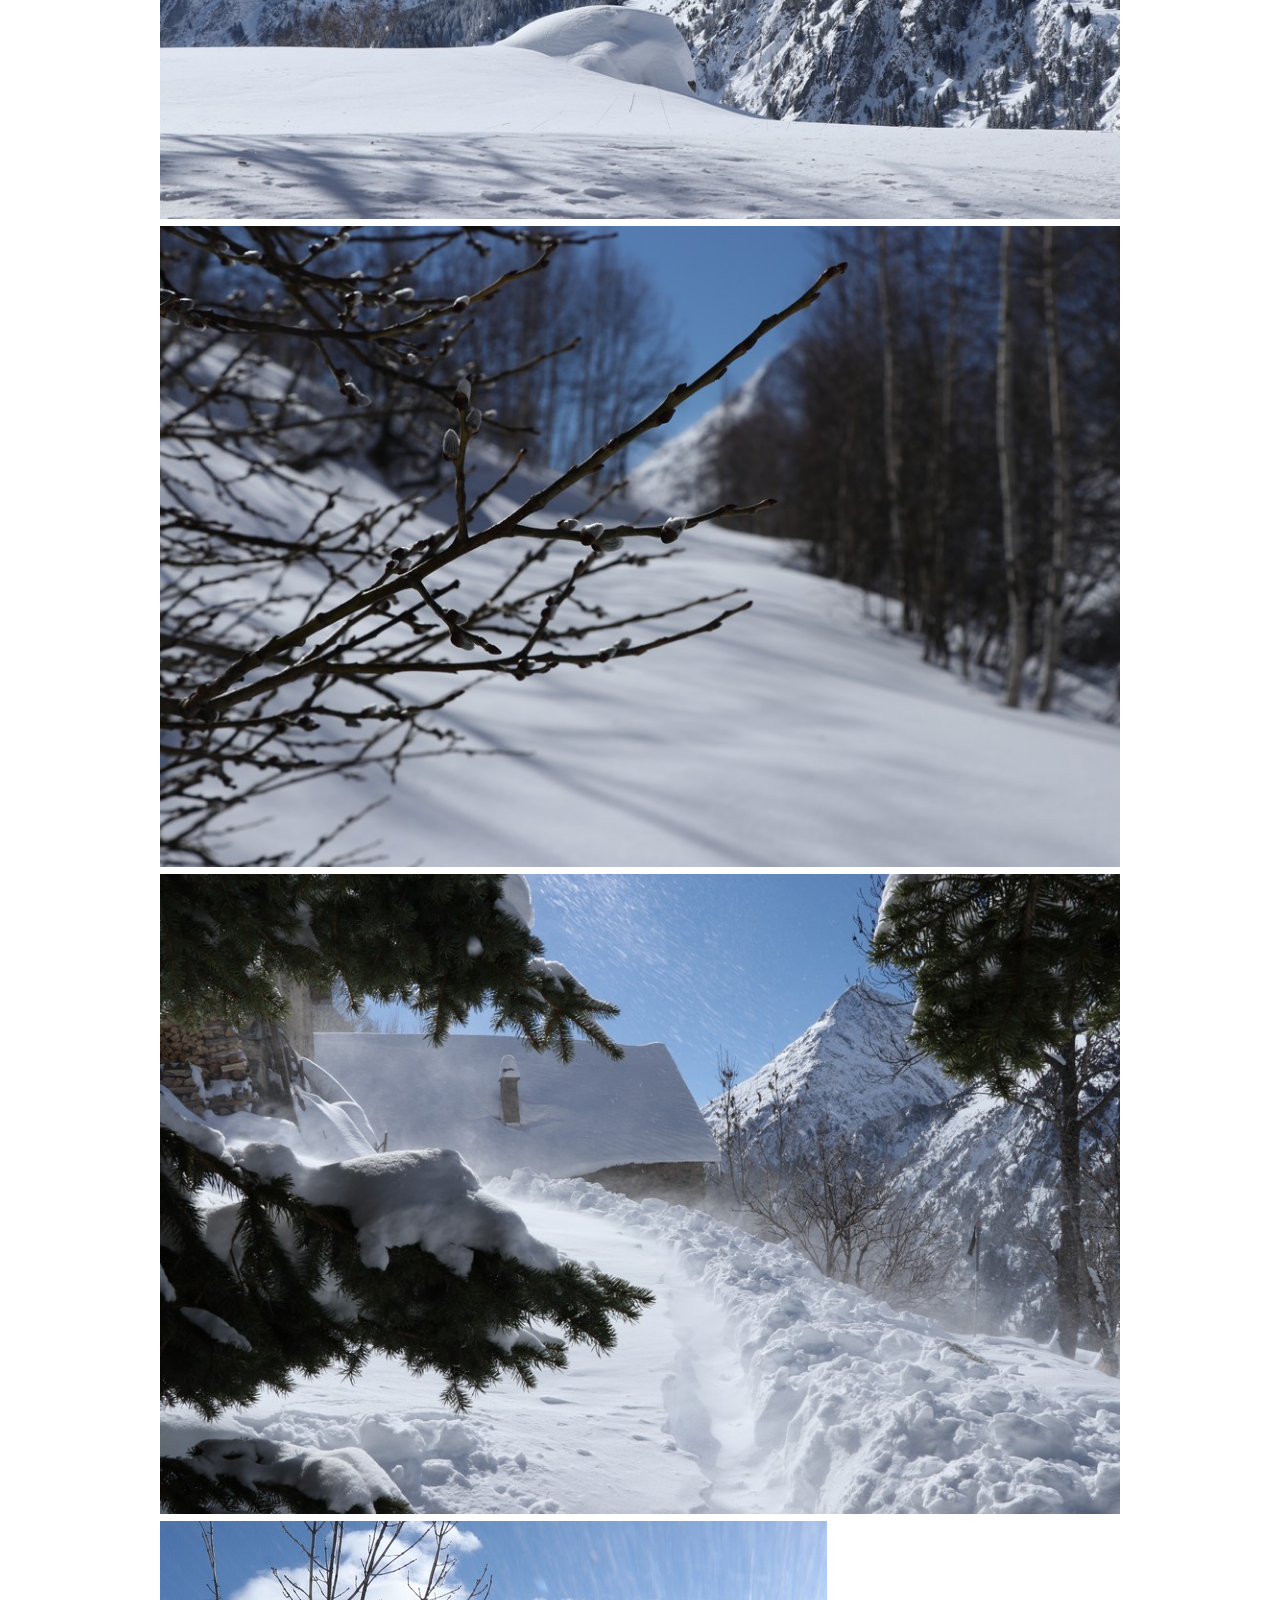
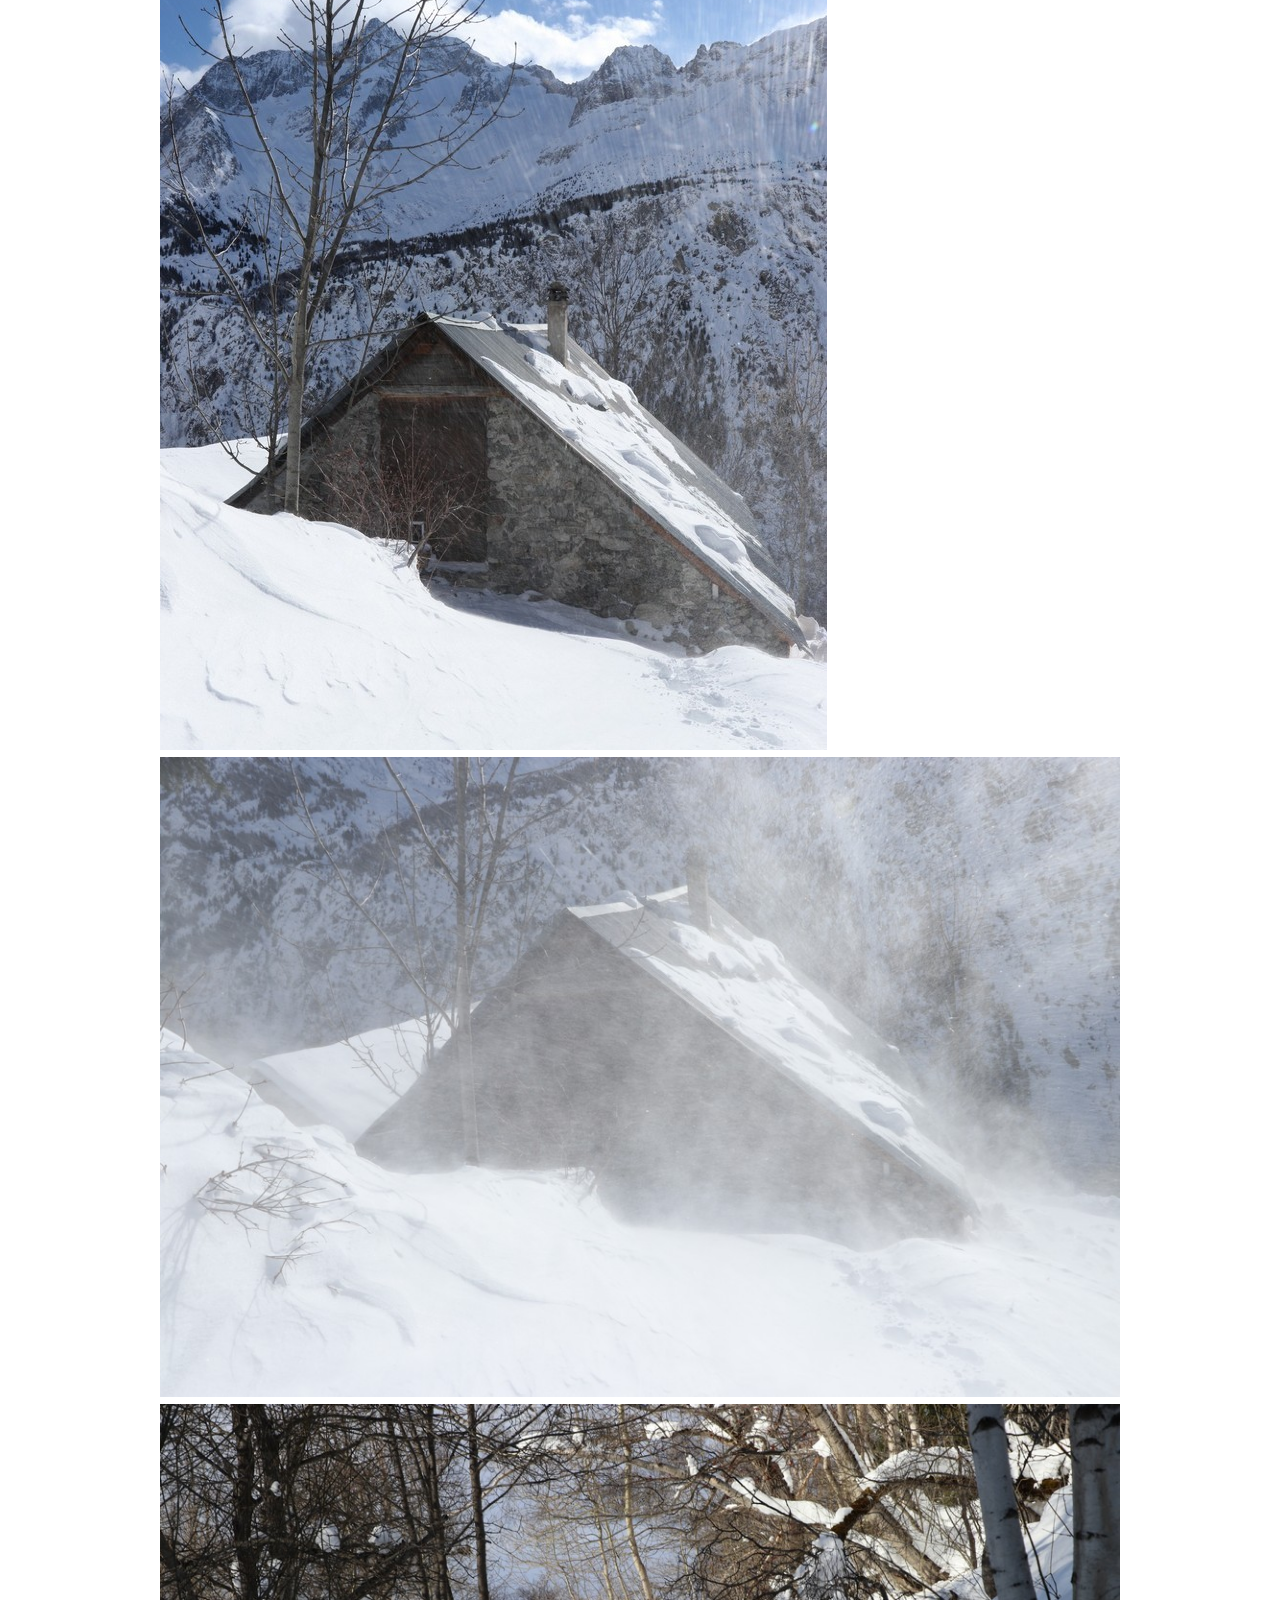
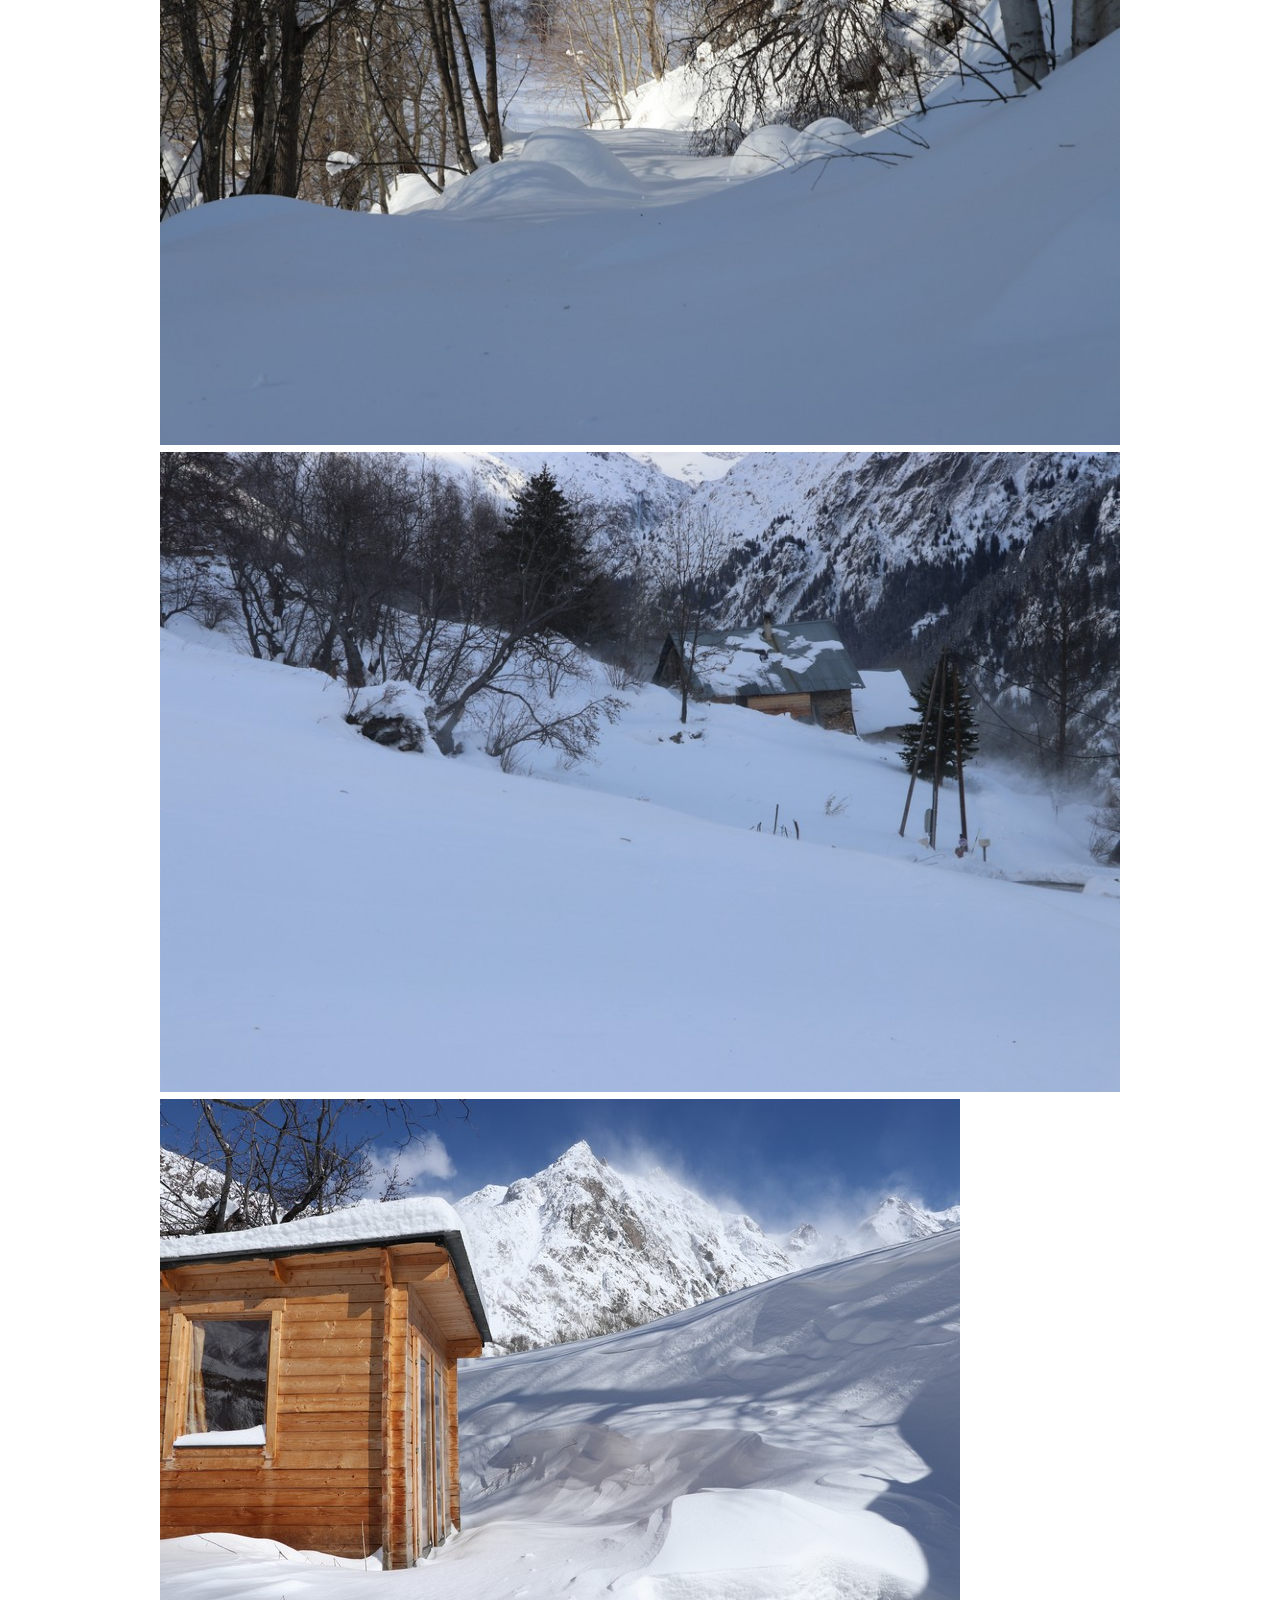
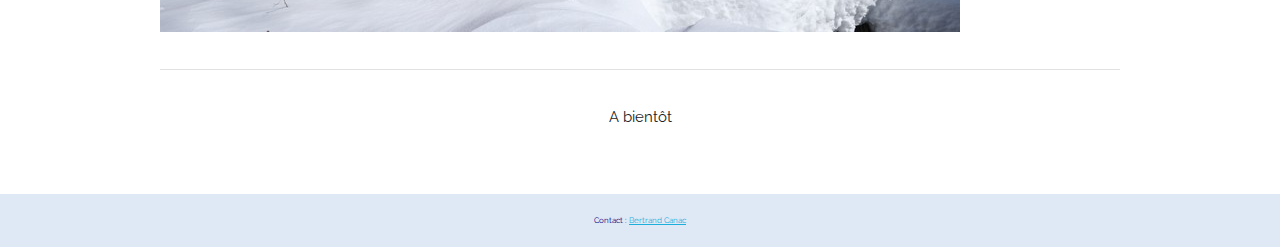
==== commit 8571bc06: "Add files via upload" ====
--- a/hiver.html
+++ b/hiver.html
@@ -5,7 +5,7 @@
   <!-- Basic Page Needs
   –––––––––––––––––––––––––––––––––––––––––––––––––– -->
   <meta charset="utf-8">
-  <title>Hiver</title>
+  <title>Hiver  </title>
   <meta name="description" content="">
   <meta name="author" content="">
 
@@ -48,6 +48,7 @@
                   <li><a href="index.html">Home</a></li>
                   <li><a href="hiver.html">Hiver</a></li>
                   <li><a href="jardin.html">Jardinage</a></li>
+                  <li><a href="roger.html">Roger</a></li>
                   <li><a href="#">Contact</a></li>
               </ul>
           </div>
--- a/css/skeleton.css
+++ b/css/skeleton.css
@@ -0,0 +1,418 @@
+/*
+* Skeleton V2.0.4
+* Copyright 2014, Dave Gamache
+* www.getskeleton.com
+* Free to use under the MIT license.
+* http://www.opensource.org/licenses/mit-license.php
+* 12/29/2014
+*/
+
+
+/* Table of contents
+––––––––––––––––––––––––––––––––––––––––––––––––––
+- Grid
+- Base Styles
+- Typography
+- Links
+- Buttons
+- Forms
+- Lists
+- Code
+- Tables
+- Spacing
+- Utilities
+- Clearing
+- Media Queries
+*/
+
+
+/* Grid
+–––––––––––––––––––––––––––––––––––––––––––––––––– */
+.container {
+  position: relative;
+  width: 100%;
+  max-width: 960px;
+  margin: 0 auto;
+  padding: 0 20px;
+  box-sizing: border-box; }
+.column,
+.columns {
+  width: 100%;
+  float: left;
+  box-sizing: border-box; }
+
+/* For devices larger than 400px */
+@media (min-width: 400px) {
+  .container {
+    width: 85%;
+    padding: 0; }
+}
+
+/* For devices larger than 550px */
+@media (min-width: 550px) {
+  .container {
+    width: 80%; }
+  .column,
+  .columns {
+    margin-left: 4%; }
+  .column:first-child,
+  .columns:first-child {
+    margin-left: 0; }
+
+  .one.column,
+  .one.columns                    { width: 4.66666666667%; }
+  .two.columns                    { width: 13.3333333333%; }
+  .three.columns                  { width: 22%;            }
+  .four.columns                   { width: 30.6666666667%; }
+  .five.columns                   { width: 39.3333333333%; }
+  .six.columns                    { width: 48%;            }
+  .seven.columns                  { width: 56.6666666667%; }
+  .eight.columns                  { width: 65.3333333333%; }
+  .nine.columns                   { width: 74.0%;          }
+  .ten.columns                    { width: 82.6666666667%; }
+  .eleven.columns                 { width: 91.3333333333%; }
+  .twelve.columns                 { width: 100%; margin-left: 0; }
+
+  .one-third.column               { width: 30.6666666667%; }
+  .two-thirds.column              { width: 65.3333333333%; }
+
+  .one-half.column                { width: 48%; }
+
+  /* Offsets */
+  .offset-by-one.column,
+  .offset-by-one.columns          { margin-left: 8.66666666667%; }
+  .offset-by-two.column,
+  .offset-by-two.columns          { margin-left: 17.3333333333%; }
+  .offset-by-three.column,
+  .offset-by-three.columns        { margin-left: 26%;            }
+  .offset-by-four.column,
+  .offset-by-four.columns         { margin-left: 34.6666666667%; }
+  .offset-by-five.column,
+  .offset-by-five.columns         { margin-left: 43.3333333333%; }
+  .offset-by-six.column,
+  .offset-by-six.columns          { margin-left: 52%;            }
+  .offset-by-seven.column,
+  .offset-by-seven.columns        { margin-left: 60.6666666667%; }
+  .offset-by-eight.column,
+  .offset-by-eight.columns        { margin-left: 69.3333333333%; }
+  .offset-by-nine.column,
+  .offset-by-nine.columns         { margin-left: 78.0%;          }
+  .offset-by-ten.column,
+  .offset-by-ten.columns          { margin-left: 86.6666666667%; }
+  .offset-by-eleven.column,
+  .offset-by-eleven.columns       { margin-left: 95.3333333333%; }
+
+  .offset-by-one-third.column,
+  .offset-by-one-third.columns    { margin-left: 34.6666666667%; }
+  .offset-by-two-thirds.column,
+  .offset-by-two-thirds.columns   { margin-left: 69.3333333333%; }
+
+  .offset-by-one-half.column,
+  .offset-by-one-half.columns     { margin-left: 52%; }
+
+}
+
+
+/* Base Styles
+–––––––––––––––––––––––––––––––––––––––––––––––––– */
+/* NOTE
+html is set to 62.5% so that all the REM measurements throughout Skeleton
+are based on 10px sizing. So basically 1.5rem = 15px :) */
+html {
+  font-size: 62.5%; }
+body {
+  font-size: 1.5em; /* currently ems cause chrome bug misinterpreting rems on body element */
+  line-height: 1.6;
+  font-weight: 400;
+  font-family: "Raleway", "HelveticaNeue", "Helvetica Neue", Helvetica, Arial, sans-serif;
+  color: #222; }
+
+
+/* Typography
+–––––––––––––––––––––––––––––––––––––––––––––––––– */
+h1, h2, h3, h4, h5, h6 {
+  margin-top: 0;
+  margin-bottom: 2rem;
+  font-weight: 300; }
+h1 { font-size: 4.0rem; line-height: 1.2;  letter-spacing: -.1rem;}
+h2 { font-size: 3.6rem; line-height: 1.25; letter-spacing: -.1rem; }
+h3 { font-size: 3.0rem; line-height: 1.3;  letter-spacing: -.1rem; }
+h4 { font-size: 2.4rem; line-height: 1.35; letter-spacing: -.08rem; }
+h5 { font-size: 1.8rem; line-height: 1.5;  letter-spacing: -.05rem; }
+h6 { font-size: 1.5rem; line-height: 1.6;  letter-spacing: 0; }
+
+/* Larger than phablet */
+@media (min-width: 550px) {
+  h1 { font-size: 5.0rem; }
+  h2 { font-size: 4.2rem; }
+  h3 { font-size: 3.6rem; }
+  h4 { font-size: 3.0rem; }
+  h5 { font-size: 2.4rem; }
+  h6 { font-size: 1.5rem; }
+}
+
+p {
+  margin-top: 0; }
+
+
+/* Links
+–––––––––––––––––––––––––––––––––––––––––––––––––– */
+a {
+  color: #1EAEDB; }
+a:hover {
+  color: #0FA0CE; }
+
+
+/* Buttons
+–––––––––––––––––––––––––––––––––––––––––––––––––– */
+.button,
+button,
+input[type="submit"],
+input[type="reset"],
+input[type="button"] {
+  display: inline-block;
+  height: 38px;
+  padding: 0 30px;
+  color: #555;
+  text-align: center;
+  font-size: 11px;
+  font-weight: 600;
+  line-height: 38px;
+  letter-spacing: .1rem;
+  text-transform: uppercase;
+  text-decoration: none;
+  white-space: nowrap;
+  background-color: transparent;
+  border-radius: 4px;
+  border: 1px solid #bbb;
+  cursor: pointer;
+  box-sizing: border-box; }
+.button:hover,
+button:hover,
+input[type="submit"]:hover,
+input[type="reset"]:hover,
+input[type="button"]:hover,
+.button:focus,
+button:focus,
+input[type="submit"]:focus,
+input[type="reset"]:focus,
+input[type="button"]:focus {
+  color: #333;
+  border-color: #888;
+  outline: 0; }
+.button.button-primary,
+button.button-primary,
+input[type="submit"].button-primary,
+input[type="reset"].button-primary,
+input[type="button"].button-primary {
+  color: #FFF;
+  background-color: #33C3F0;
+  border-color: #33C3F0; }
+.button.button-primary:hover,
+button.button-primary:hover,
+input[type="submit"].button-primary:hover,
+input[type="reset"].button-primary:hover,
+input[type="button"].button-primary:hover,
+.button.button-primary:focus,
+button.button-primary:focus,
+input[type="submit"].button-primary:focus,
+input[type="reset"].button-primary:focus,
+input[type="button"].button-primary:focus {
+  color: #FFF;
+  background-color: #1EAEDB;
+  border-color: #1EAEDB; }
+
+
+/* Forms
+–––––––––––––––––––––––––––––––––––––––––––––––––– */
+input[type="email"],
+input[type="number"],
+input[type="search"],
+input[type="text"],
+input[type="tel"],
+input[type="url"],
+input[type="password"],
+textarea,
+select {
+  height: 38px;
+  padding: 6px 10px; /* The 6px vertically centers text on FF, ignored by Webkit */
+  background-color: #fff;
+  border: 1px solid #D1D1D1;
+  border-radius: 4px;
+  box-shadow: none;
+  box-sizing: border-box; }
+/* Removes awkward default styles on some inputs for iOS */
+input[type="email"],
+input[type="number"],
+input[type="search"],
+input[type="text"],
+input[type="tel"],
+input[type="url"],
+input[type="password"],
+textarea {
+  -webkit-appearance: none;
+     -moz-appearance: none;
+          appearance: none; }
+textarea {
+  min-height: 65px;
+  padding-top: 6px;
+  padding-bottom: 6px; }
+input[type="email"]:focus,
+input[type="number"]:focus,
+input[type="search"]:focus,
+input[type="text"]:focus,
+input[type="tel"]:focus,
+input[type="url"]:focus,
+input[type="password"]:focus,
+textarea:focus,
+select:focus {
+  border: 1px solid #33C3F0;
+  outline: 0; }
+label,
+legend {
+  display: block;
+  margin-bottom: .5rem;
+  font-weight: 600; }
+fieldset {
+  padding: 0;
+  border-width: 0; }
+input[type="checkbox"],
+input[type="radio"] {
+  display: inline; }
+label > .label-body {
+  display: inline-block;
+  margin-left: .5rem;
+  font-weight: normal; }
+
+
+/* Lists
+–––––––––––––––––––––––––––––––––––––––––––––––––– */
+ul {
+  list-style: circle inside; }
+ol {
+  list-style: decimal inside; }
+ol, ul {
+  padding-left: 0;
+  margin-top: 0; }
+ul ul,
+ul ol,
+ol ol,
+ol ul {
+  margin: 1.5rem 0 1.5rem 3rem;
+  font-size: 90%; }
+li {
+  margin-bottom: 1rem; }
+
+
+/* Code
+–––––––––––––––––––––––––––––––––––––––––––––––––– */
+code {
+  padding: .2rem .5rem;
+  margin: 0 .2rem;
+  font-size: 90%;
+  white-space: nowrap;
+  background: #F1F1F1;
+  border: 1px solid #E1E1E1;
+  border-radius: 4px; }
+pre > code {
+  display: block;
+  padding: 1rem 1.5rem;
+  white-space: pre; }
+
+
+/* Tables
+–––––––––––––––––––––––––––––––––––––––––––––––––– */
+th,
+td {
+  padding: 12px 15px;
+  text-align: left;
+  border-bottom: 1px solid #E1E1E1; }
+th:first-child,
+td:first-child {
+  padding-left: 0; }
+th:last-child,
+td:last-child {
+  padding-right: 0; }
+
+
+/* Spacing
+–––––––––––––––––––––––––––––––––––––––––––––––––– */
+button,
+.button {
+  margin-bottom: 1rem; }
+input,
+textarea,
+select,
+fieldset {
+  margin-bottom: 1.5rem; }
+pre,
+blockquote,
+dl,
+figure,
+table,
+p,
+ul,
+ol,
+form {
+  margin-bottom: 2.5rem; }
+
+
+/* Utilities
+–––––––––––––––––––––––––––––––––––––––––––––––––– */
+.u-full-width {
+  width: 100%;
+  box-sizing: border-box; }
+.u-max-full-width {
+  max-width: 100%;
+  box-sizing: border-box; }
+.u-pull-right {
+  float: right; }
+.u-pull-left {
+  float: left; }
+
+
+/* Misc
+–––––––––––––––––––––––––––––––––––––––––––––––––– */
+hr {
+  margin-top: 3rem;
+  margin-bottom: 3.5rem;
+  border-width: 0;
+  border-top: 1px solid #E1E1E1; }
+
+
+/* Clearing
+–––––––––––––––––––––––––––––––––––––––––––––––––– */
+
+/* Self Clearing Goodness */
+.container:after,
+.row:after,
+.u-cf {
+  content: "";
+  display: table;
+  clear: both; }
+
+
+/* Media Queries
+–––––––––––––––––––––––––––––––––––––––––––––––––– */
+/*
+Note: The best way to structure the use of media queries is to create the queries
+near the relevant code. For example, if you wanted to change the styles for buttons
+on small devices, paste the mobile query code up in the buttons section and style it
+there.
+*/
+
+
+/* Larger than mobile */
+@media (min-width: 400px) {}
+
+/* Larger than phablet (also point when grid becomes active) */
+@media (min-width: 550px) {}
+
+/* Larger than tablet */
+@media (min-width: 750px) {}
+
+/* Larger than desktop */
+@media (min-width: 1000px) {}
+
+/* Larger than Desktop HD */
+@media (min-width: 1200px) {}
--- a/css/style.css
+++ b/css/style.css
@@ -0,0 +1,65 @@
+header {
+    background: url("../images/banner.jpg") no-repeat  center / cover;
+    text-align: center;
+    color: rgb(5, 9, 233);
+  }
+  .section {
+    padding: 8rem 0 7rem;
+    text-align: center;
+  }
+  .titre {
+      text-align: center;
+      padding-top: 3rem;
+  }
+  footer {
+      text-align: center;
+      color: rgb(18, 6, 128);
+      background-color: rgb(223, 233, 245);
+      font-size: 0.8rem;
+      padding: 20px 0 20px;
+      margin-top: 40px;
+  }
+  nav.primary{
+    display: table;
+    margin: 0 auto;
+  }
+  
+  nav.primary ul, nav.primary ul li {
+    margin: 0px;
+  }
+  
+  nav.primary select {
+    display: none;
+    width:  100%;
+    height: 28px;
+    margin: 21px 0;
+  }
+  
+  nav.primary ul li {
+    display: inline;
+    /* float: left; */
+    position: relative;
+  }
+  
+  nav.primary ul li a {
+    display: inline-block;
+    line-height: 49px;
+    padding:  0 14px;
+    color: rgb(5, 9, 233);
+    text-transform: uppercase;
+    text-decoration: none;
+    font-weight: bold;
+    letter-spacing: 0.08em;
+    /* background: #999999; */
+  }
+  
+  nav.primary ul li a:hover {
+    background: #2ecc71;
+    cursor: pointer;
+  }
+  img.center {
+    display: block;
+    margin-left: auto;
+    margin-right: auto;
+    width: 50%;
+  }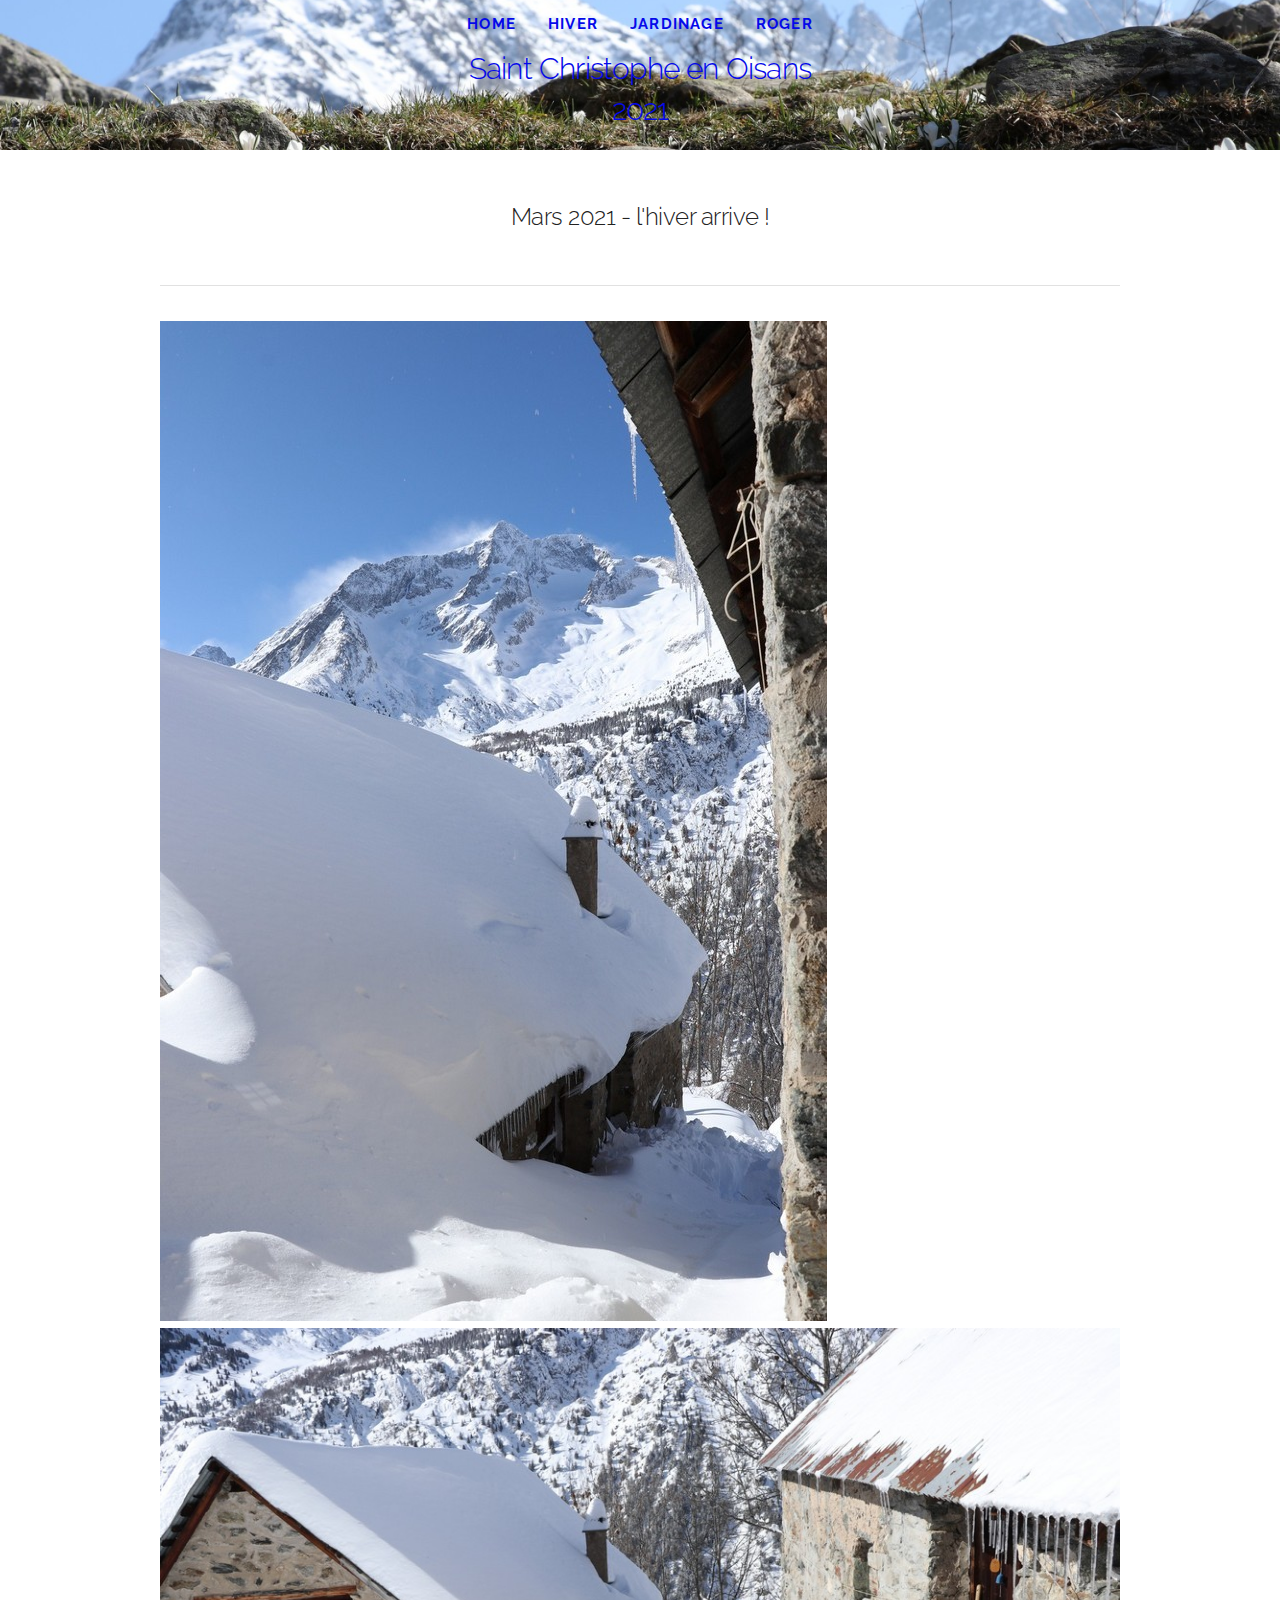
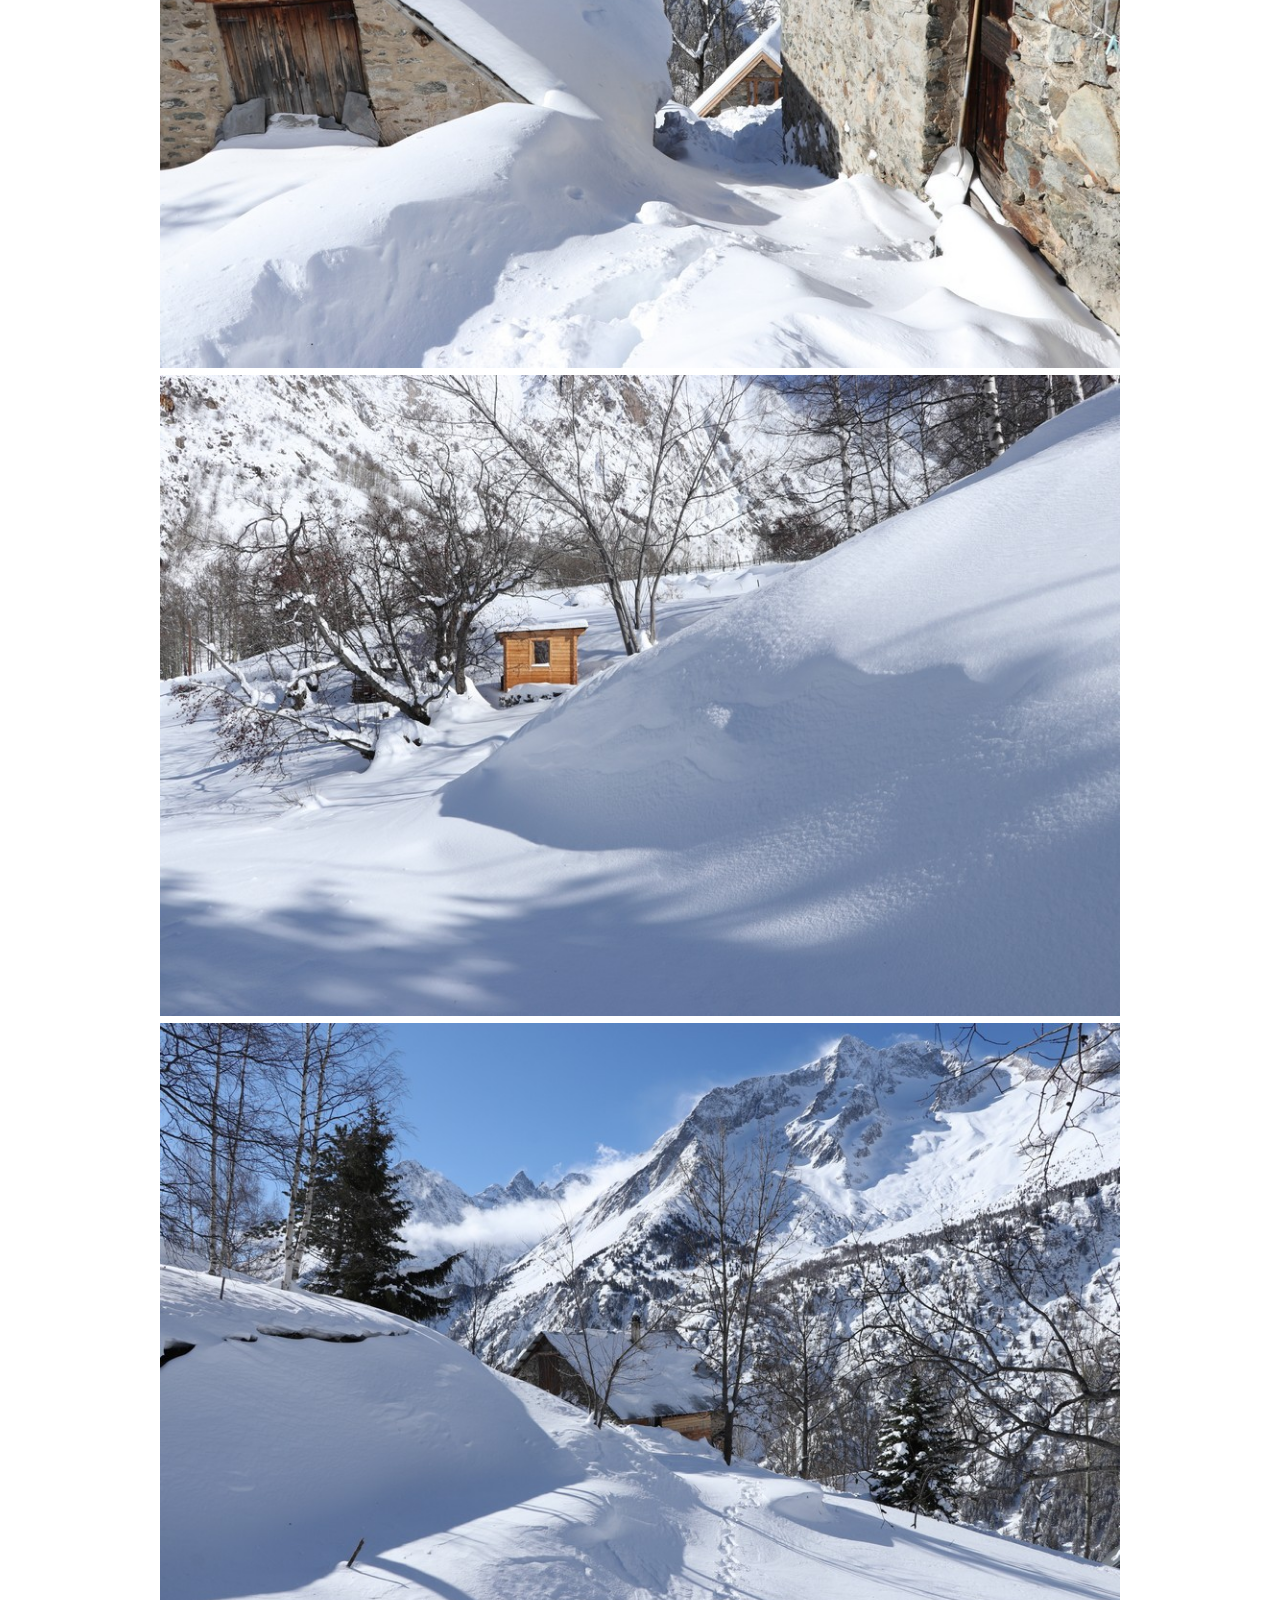
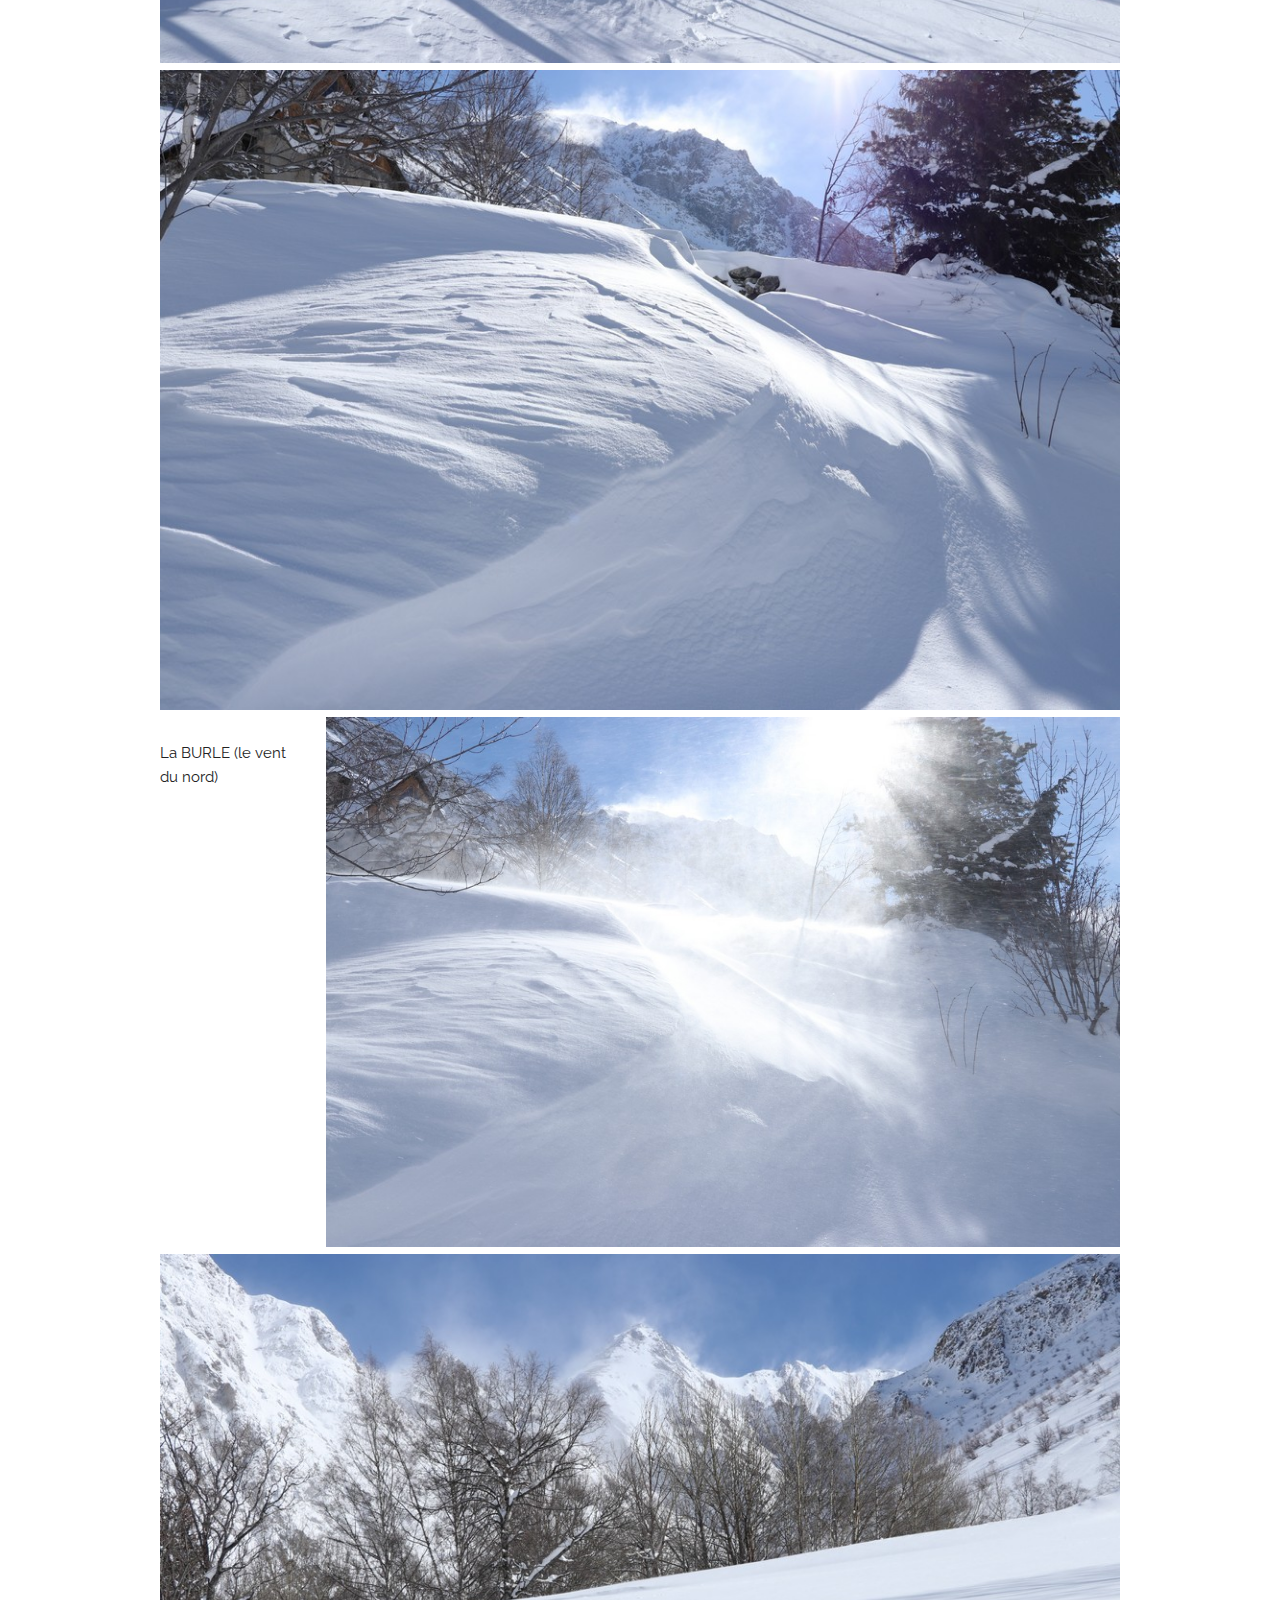
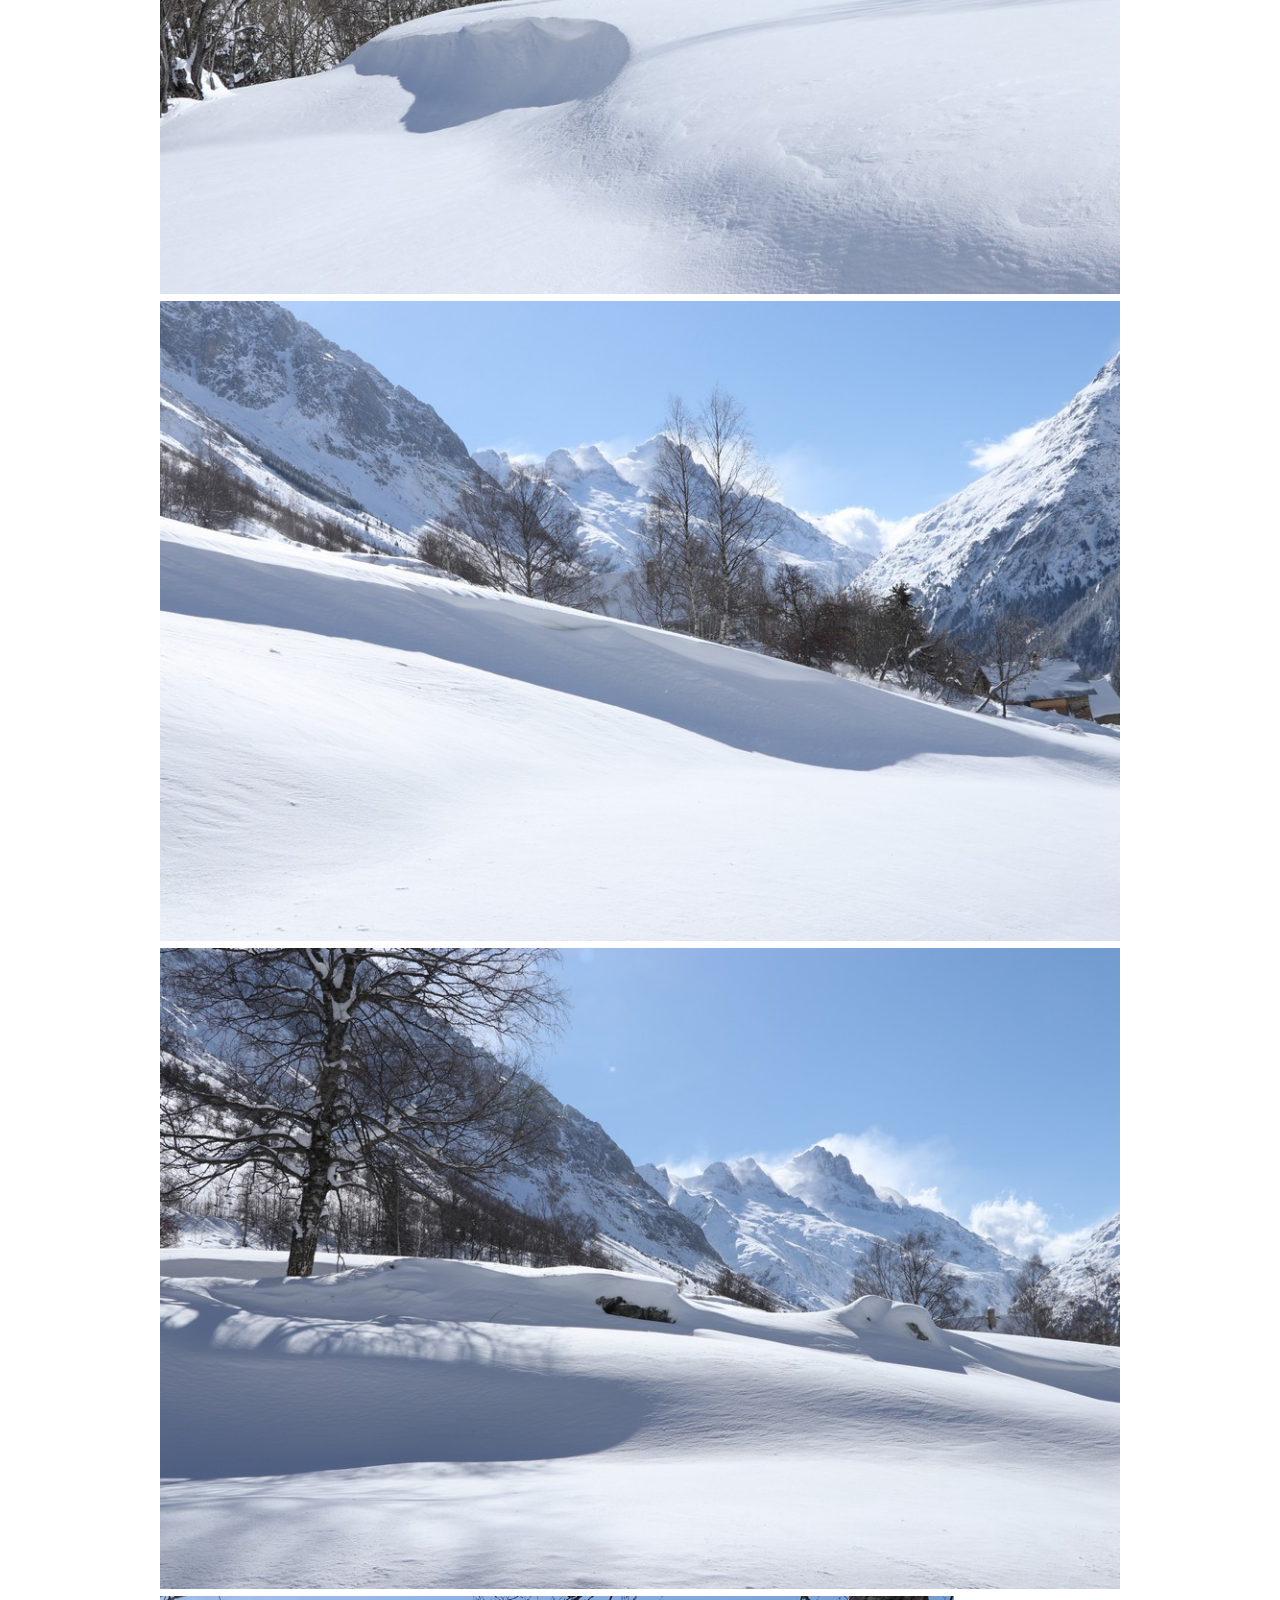
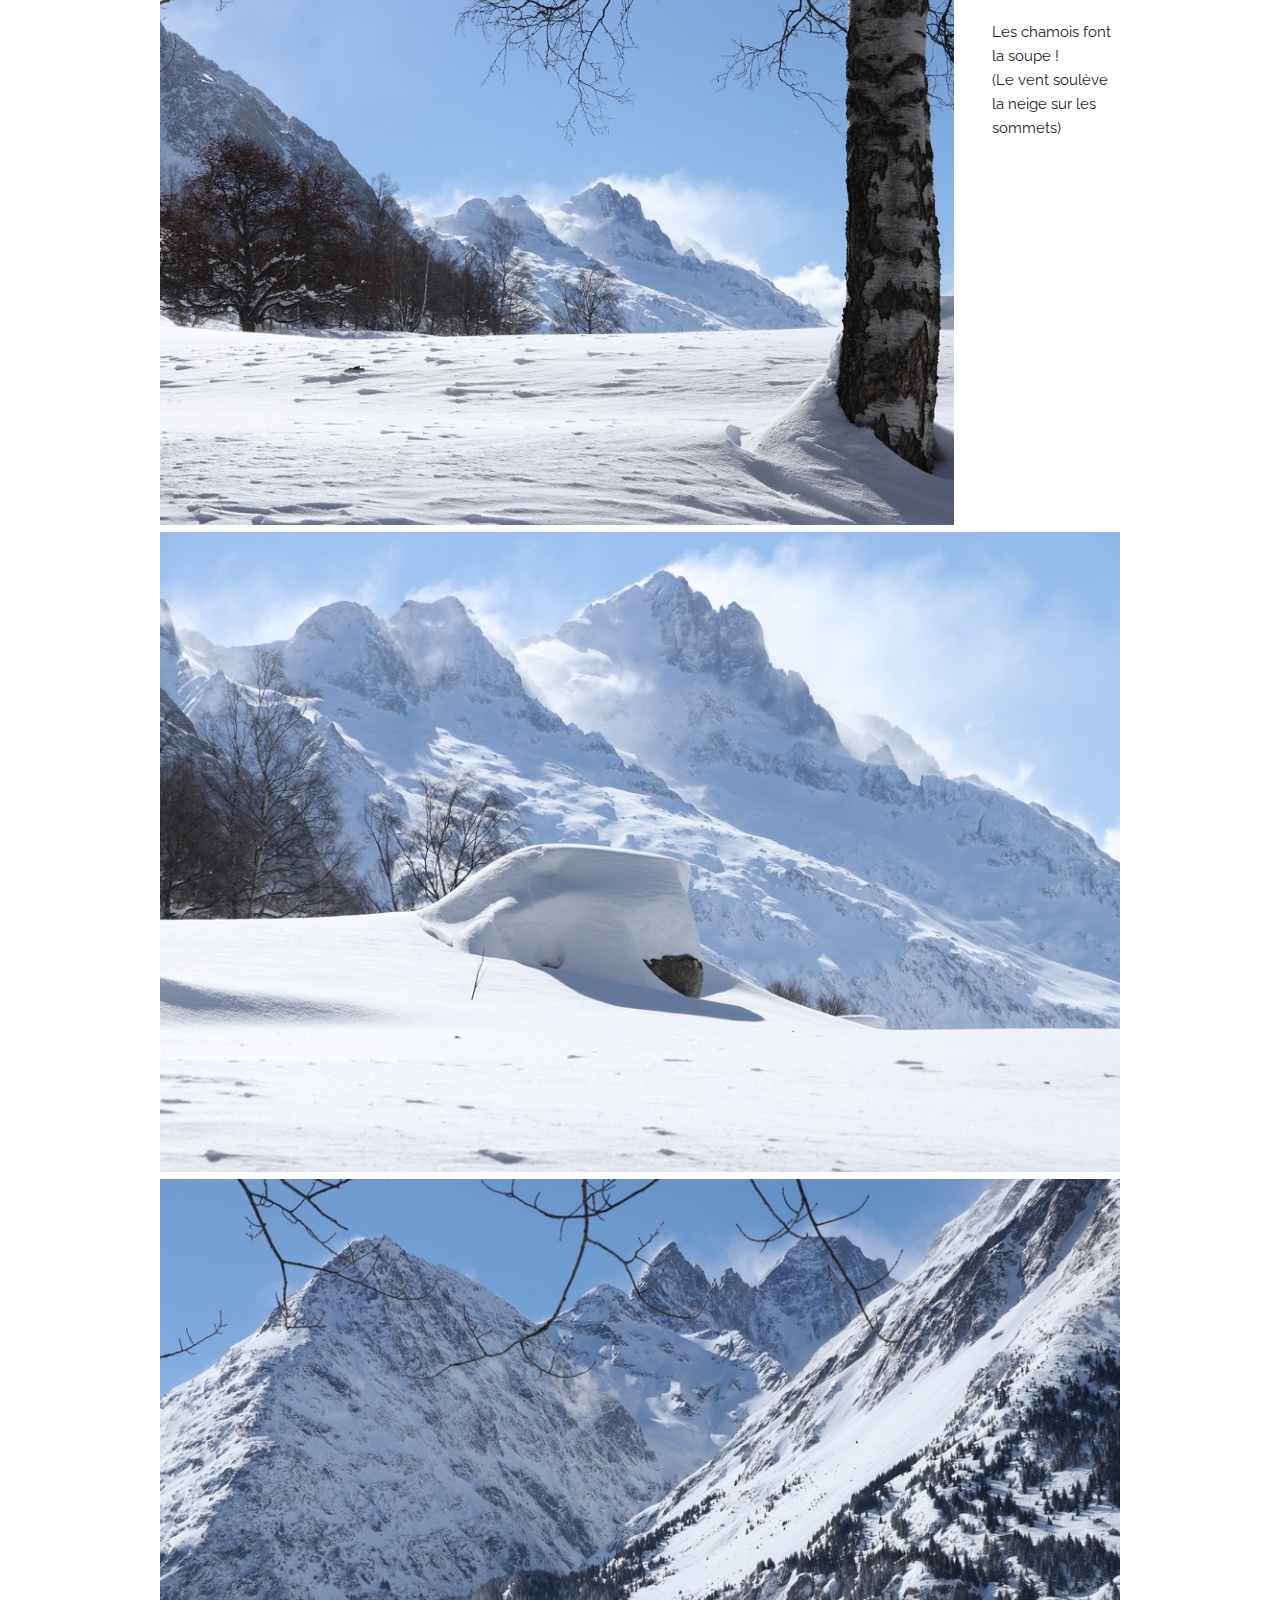
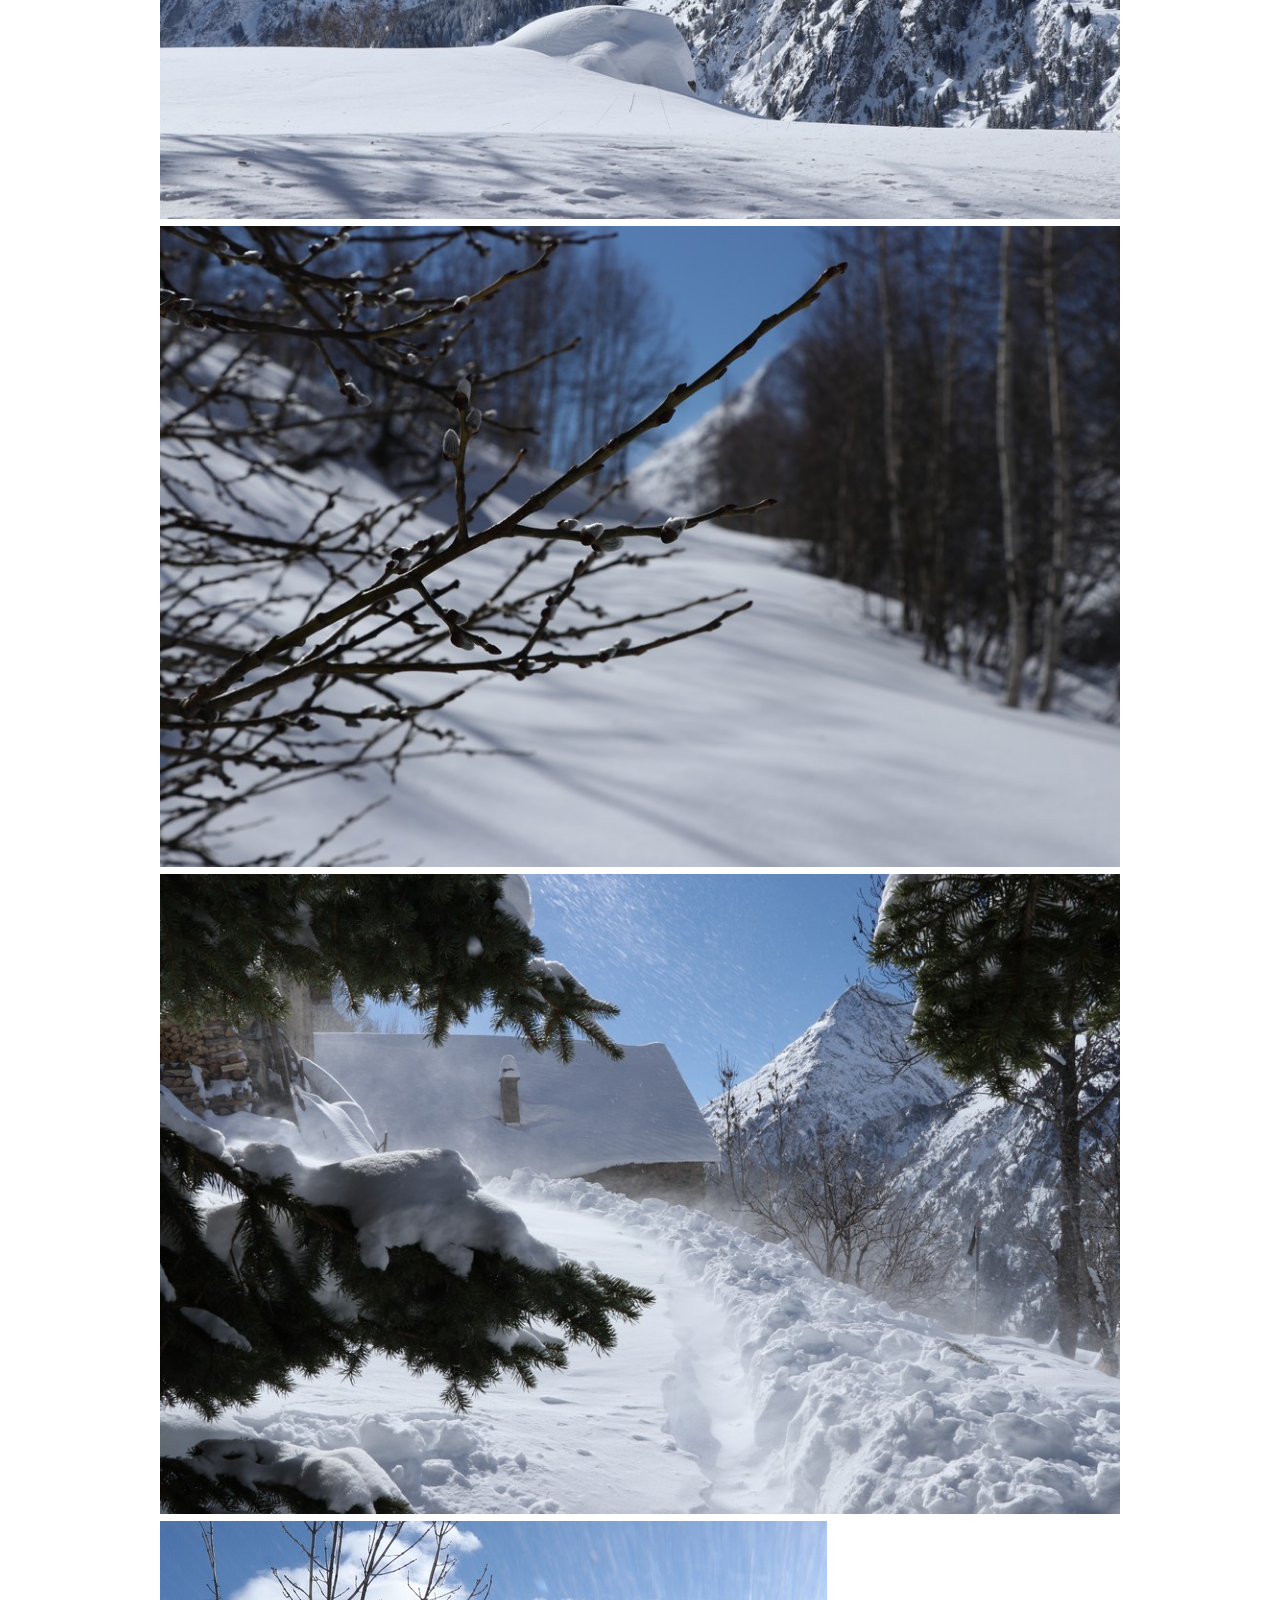
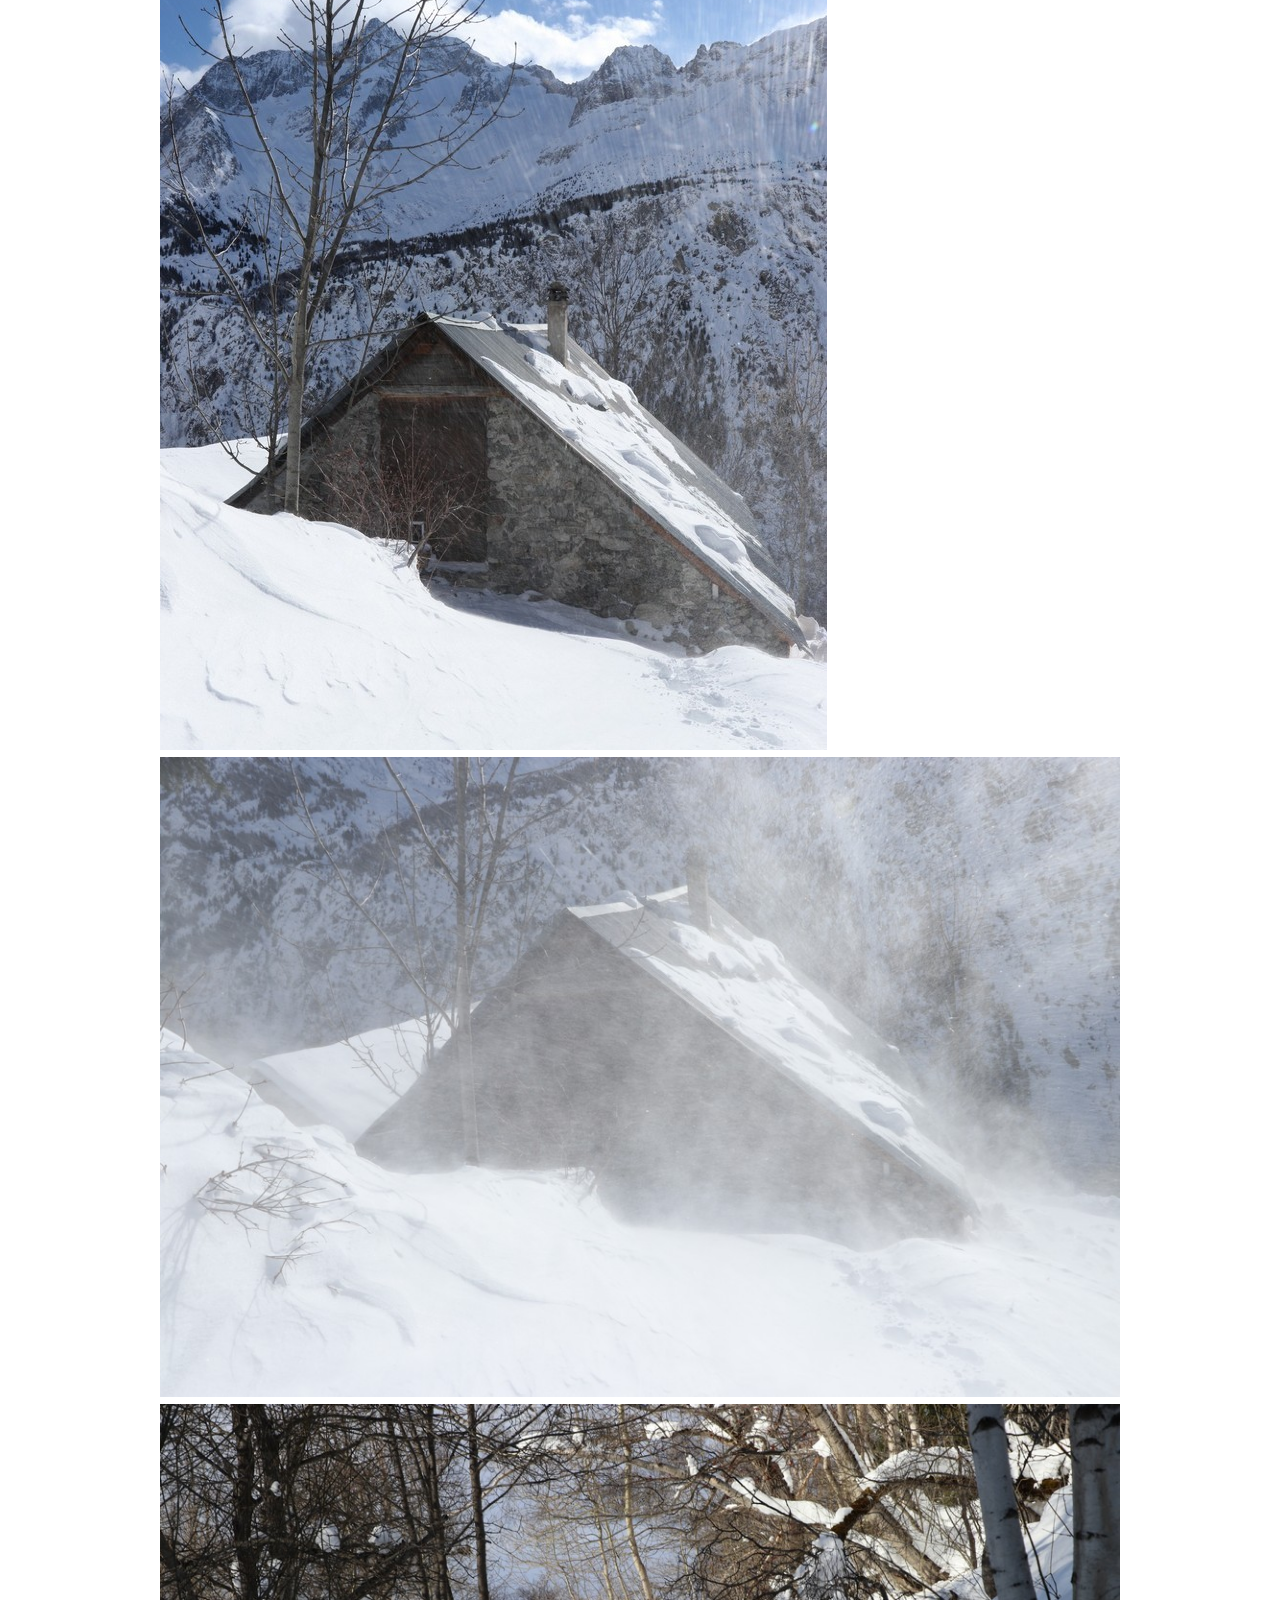
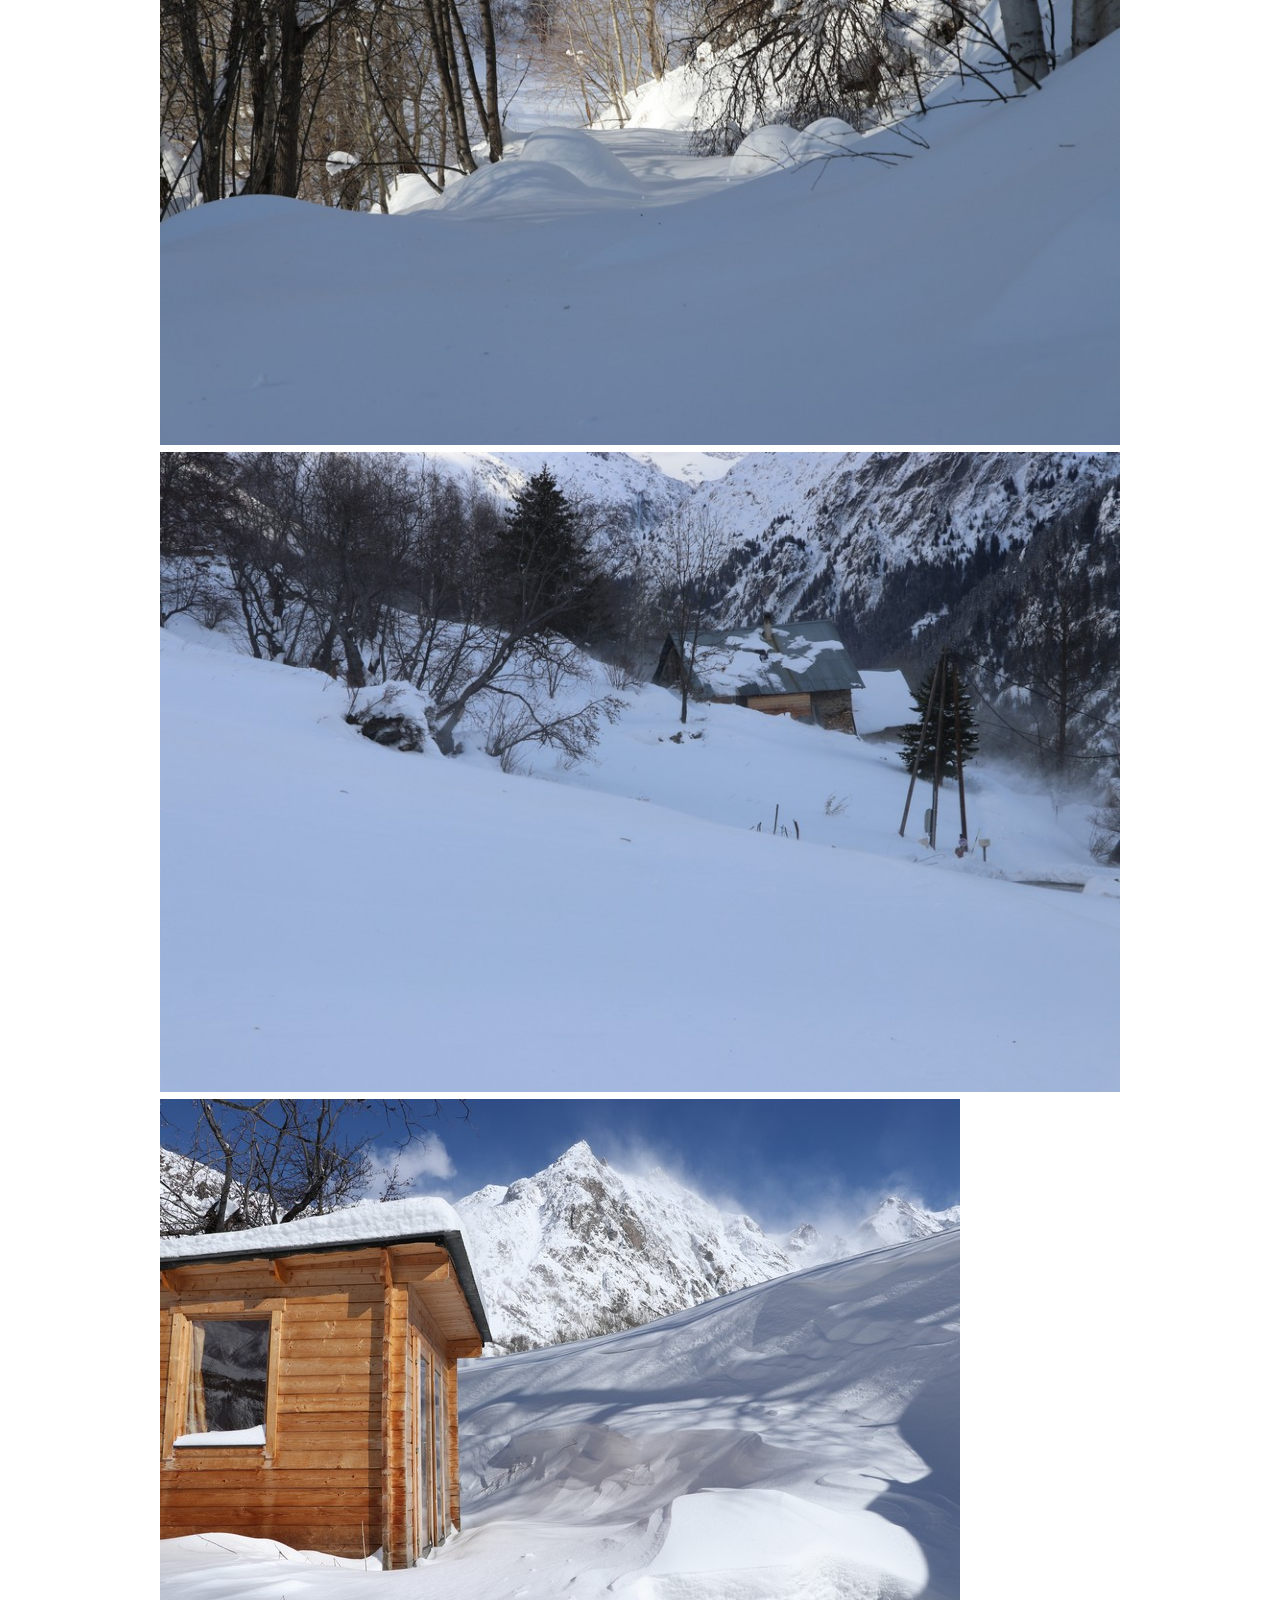
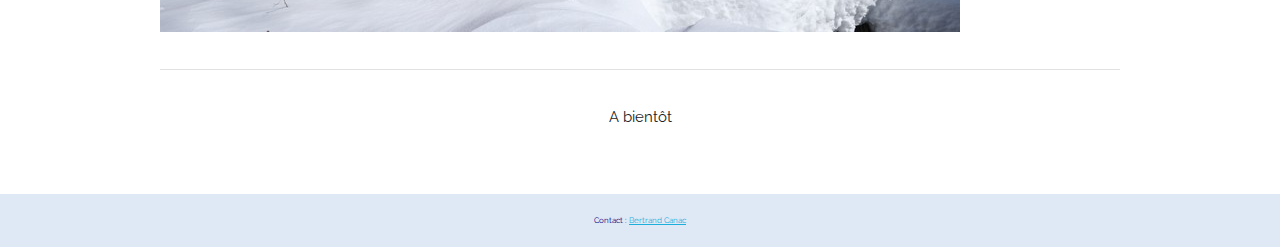
==== commit b4ae97d5: "Add files via upload" ====
--- a/hiver.html
+++ b/hiver.html
@@ -49,7 +49,6 @@
                   <li><a href="hiver.html">Hiver</a></li>
                   <li><a href="jardin.html">Jardinage</a></li>
                   <li><a href="roger.html">Roger</a></li>
-                  <li><a href="#">Contact</a></li>
               </ul>
           </div>
       </nav>
